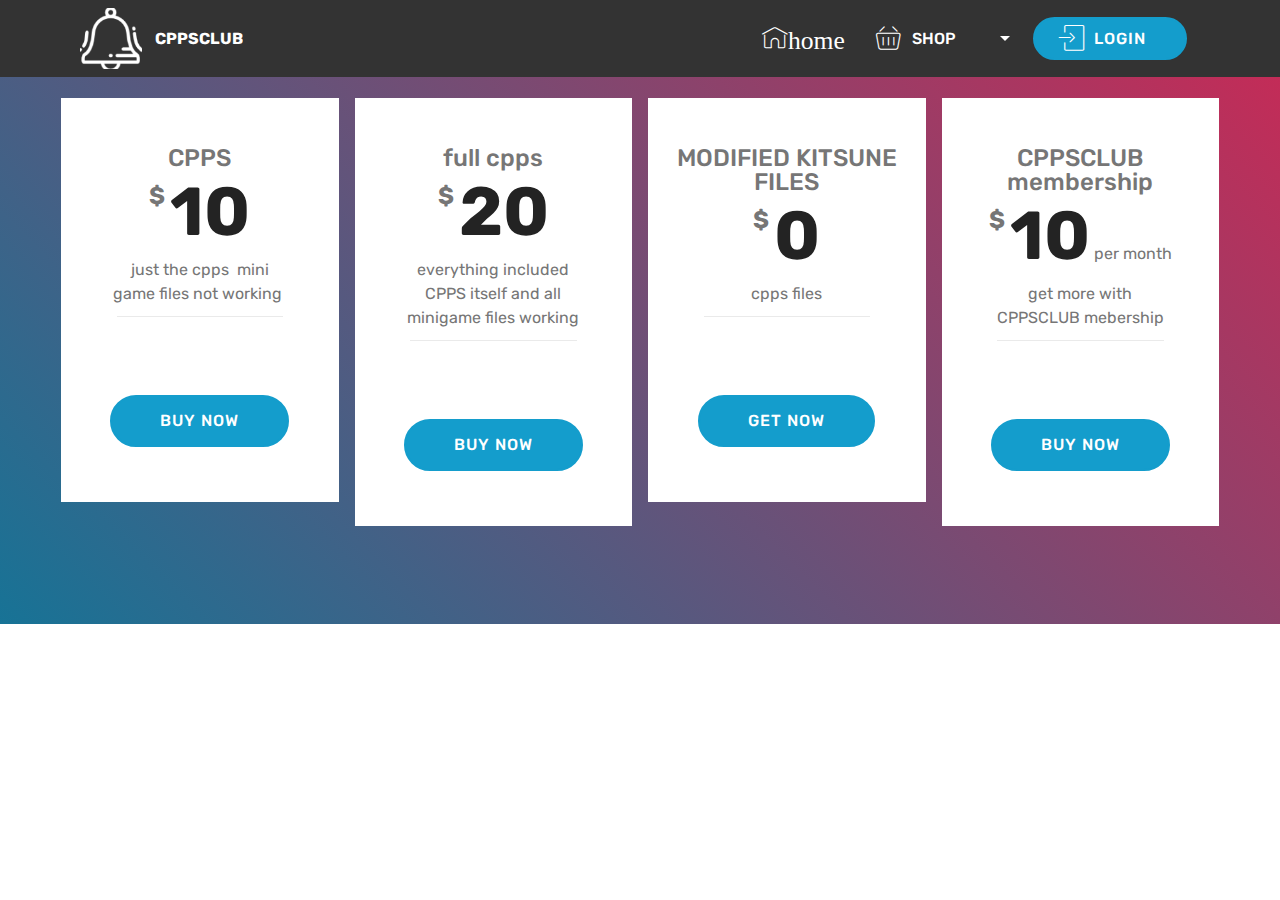
==== page1.html @ 9e6f96ff "create github pages" ====
<!DOCTYPE html>
<html >
<head>
  <!-- Site made with Mobirise Website Builder v4.6.6, https://mobirise.com -->
  <meta charset="UTF-8">
  <meta http-equiv="X-UA-Compatible" content="IE=edge">
  <meta name="generator" content="Mobirise v4.6.6, mobirise.com">
  <meta name="viewport" content="width=device-width, initial-scale=1, minimum-scale=1">
  <link rel="shortcut icon" href="assets/images/bell-icon-122x122.png" type="image/x-icon">
  <meta name="description" content="Web Site Maker Description">
  <title>SHOP</title>
  <link rel="stylesheet" href="assets/web/assets/mobirise-icons/mobirise-icons.css">
  <link rel="stylesheet" href="assets/tether/tether.min.css">
  <link rel="stylesheet" href="assets/bootstrap/css/bootstrap.min.css">
  <link rel="stylesheet" href="assets/bootstrap/css/bootstrap-grid.min.css">
  <link rel="stylesheet" href="assets/bootstrap/css/bootstrap-reboot.min.css">
  <link rel="stylesheet" href="assets/soundcloud-plugin/style.css">
  <link rel="stylesheet" href="assets/dropdown/css/style.css">
  <link rel="stylesheet" href="assets/animatecss/animate.min.css">
  <link rel="stylesheet" href="assets/theme/css/style.css">
  <link rel="stylesheet" href="assets/mobirise/css/mbr-additional.css" type="text/css">
  
  
  
</head>
<body>
  <section class="menu cid-qLX8C07Z7A" once="menu" id="menu1-h">

    

    <nav class="navbar navbar-expand beta-menu navbar-dropdown align-items-center navbar-fixed-top navbar-toggleable-sm">
        <button class="navbar-toggler navbar-toggler-right" type="button" data-toggle="collapse" data-target="#navbarSupportedContent" aria-controls="navbarSupportedContent" aria-expanded="false" aria-label="Toggle navigation">
            <div class="hamburger">
                <span></span>
                <span></span>
                <span></span>
                <span></span>
            </div>
        </button>
        <div class="menu-logo">
            <div class="navbar-brand">
                <span class="navbar-logo">
                    <a href="http://cpps.ml">
                         <img src="assets/images/bell-icon-122x122.png" alt="Mobirise" title="" style="height: 3.8rem;">
                    </a>
                </span>
                <span class="navbar-caption-wrap"><a class="navbar-caption text-white display-4" href="http://cppsclub.ml">CPPSCLUB</a></span>
            </div>
        </div>
        <div class="collapse navbar-collapse" id="navbarSupportedContent">
            <ul class="navbar-nav nav-dropdown" data-app-modern-menu="true"><li class="nav-item">
                    <a class="nav-link link text-white display-4" href="#top">
                        <span class="mbri-home mbr-iconfont mbr-iconfont-btn">home</span></a>
                </li>
                <li class="nav-item dropdown">
                    <a class="nav-link link text-white dropdown-toggle display-4" href="page1.html#pricing-tables1-i" data-toggle="dropdown-submenu" aria-expanded="true"><span class="mbri-shopping-basket mbr-iconfont mbr-iconfont-btn"></span>
                        SHOP &nbsp; &nbsp; &nbsp; &nbsp; &nbsp;</a><div class="dropdown-menu"><a class="text-white dropdown-item display-4" href="page4.html#countdown2-x">TRADING</a><a class="text-white dropdown-item display-4" href="page1.html#pricing-tables1-i">STORE</a></div>
                </li></ul>
            <div class="navbar-buttons mbr-section-btn"><a class="btn btn-sm btn-primary display-4" href="http://cppsclub.ml"><span class="mbri-login mbr-iconfont mbr-iconfont-btn"></span>
                    LOGIN &nbsp;&nbsp;</a></div>
        </div>
    </nav>
</section>

<section class="engine"><a href="https://mobirise.ws/h">make your own website</a></section><section class="cid-qLXfCWWFEa" id="pricing-tables1-i">

    

    
    <div class="container">
        <div class="media-container-row">

            <div class="plan col-12 mx-2 my-2 justify-content-center col-lg-3">
                <div class="plan-header text-center pt-5">
                    <h3 class="plan-title mbr-fonts-style display-5">CPPS</h3>
                    <div class="plan-price">
                        <span class="price-value mbr-fonts-style display-5">
                            $
                        </span>
                        <span class="price-figure mbr-fonts-style display-1">10</span>
                        <small class="price-term mbr-fonts-style display-7"></small>
                    </div>
                </div>
                <div class="plan-body pb-5">
                    <div class="plan-list align-center">
                        <ul class="list-group list-group-flush mbr-fonts-style display-7">
                            <li class="list-group-item">just the cpps &nbsp;mini game files not working&nbsp;</li>
                            <li class="list-group-item"><br></li>
                        </ul>
                    </div>
                    <div class="mbr-section-btn text-center pt-4">
                        <a href="https://mobirise.com" class="btn btn-primary display-4">BUY NOW</a>
                    </div>
                </div>
            </div>

            <div class="plan col-12 mx-2 my-2 justify-content-center col-lg-3">
                <div class="plan-header text-center pt-5">
                    <h3 class="plan-title mbr-fonts-style display-5">full cpps</h3>
                    <div class="plan-price">
                        <span class="price-value mbr-fonts-style display-5">
                            $
                        </span>
                        <span class="price-figure mbr-fonts-style display-1">20</span>
                        <small class="price-term mbr-fonts-style display-7"></small>
                    </div>
                </div>
                <div class="plan-body pb-5">
                    <div class="plan-list align-center">
                        <ul class="list-group list-group-flush mbr-fonts-style display-7">
                            <li class="list-group-item">everything included CPPS itself and all minigame files working</li>
                            <li class="list-group-item"><br></li>
                        </ul>
                    </div>
                    <div class="mbr-section-btn text-center pt-4">
                        <a href="https://mobirise.com" class="btn btn-primary display-4">BUY NOW</a>
                    </div>
                </div>
            </div>

            <div class="plan col-12 mx-2 my-2 justify-content-center col-lg-3">
                <div class="plan-header text-center pt-5">
                    <h3 class="plan-title mbr-fonts-style display-5">MODIFIED KITSUNE FILES</h3>
                    <div class="plan-price">
                        <span class="price-value mbr-fonts-style display-5">
                            $
                        </span>
                        <span class="price-figure mbr-fonts-style display-1">0</span>
                        <small class="price-term mbr-fonts-style display-7"></small>
                    </div>
                </div>
                <div class="plan-body pb-5">
                    <div class="plan-list align-center">
                        <ul class="list-group list-group-flush mbr-fonts-style display-7">
                            <li class="list-group-item">cpps files</li>
                            <li class="list-group-item"><br></li>
                        </ul>
                    </div>
                    <div class="mbr-section-btn text-center pt-4"><a href="https://mobirise.com" class="btn btn-primary display-4">GET NOW</a></div>
                </div>
            </div>

            <div class="plan col-12 mx-2 my-2 justify-content-center col-lg-3">
                <div class="plan-header text-center pt-5">
                    <h3 class="plan-title mbr-fonts-style display-5">CPPSCLUB membership</h3>
                    <div class="plan-price">
                        <span class="price-value mbr-fonts-style display-5">
                            $
                        </span>
                        <span class="price-figure mbr-fonts-style display-1">10</span>
                        <small class="price-term mbr-fonts-style display-7">per month</small>
                    </div>
                </div>
                <div class="plan-body pb-5">
                    <div class="plan-list align-center">
                        <ul class="list-group list-group-flush mbr-fonts-style display-7">
                            <li class="list-group-item">get more with CPPSCLUB mebership</li>
                            <li class="list-group-item"><br></li>
                        </ul>
                    </div>
                    <div class="mbr-section-btn text-center pt-4">
                        <a href="https://mobirise.com" class="btn btn-primary display-4">BUY NOW</a>
                    </div>
                </div>
            </div>
        </div>
    </div>
</section>


  <script src="assets/web/assets/jquery/jquery.min.js"></script>
  <script src="assets/popper/popper.min.js"></script>
  <script src="assets/tether/tether.min.js"></script>
  <script src="assets/bootstrap/js/bootstrap.min.js"></script>
  <script src="assets/smoothscroll/smooth-scroll.js"></script>
  <script src="assets/dropdown/js/script.min.js"></script>
  <script src="assets/touchswipe/jquery.touch-swipe.min.js"></script>
  <script src="assets/viewportchecker/jquery.viewportchecker.js"></script>
  <script src="assets/theme/js/script.js"></script>
  
  
  <input name="animation" type="hidden">
  </body>
</html>
---- assets/web/assets/mobirise-icons/mobirise-icons.css ----
@font-face {
  font-family: 'MobiriseIcons';
  src:  url('mobirise-icons.eot?spat4u');
  src:  url('mobirise-icons.eot?spat4u#iefix') format('embedded-opentype'),
    url('mobirise-icons.ttf?spat4u') format('truetype'),
    url('mobirise-icons.woff?spat4u') format('woff'),
    url('mobirise-icons.svg?spat4u#MobiriseIcons') format('svg');
  font-weight: normal;
  font-style: normal;
}

[class^="mbri-"], [class*=" mbri-"] {
  /* use !important to prevent issues with browser extensions that change fonts */
  font-family: MobiriseIcons !important;
  speak: none;
  font-style: normal;
  font-weight: normal;
  font-variant: normal;
  text-transform: none;
  line-height: 1;

  /* Better Font Rendering =========== */
  -webkit-font-smoothing: antialiased;
  -moz-osx-font-smoothing: grayscale;
}

.mbri-add-submenu:before {
  content: "\e900";
}
.mbri-alert:before {
  content: "\e901";
}
.mbri-align-center:before {
  content: "\e902";
}
.mbri-align-justify:before {
  content: "\e903";
}
.mbri-align-left:before {
  content: "\e904";
}
.mbri-align-right:before {
  content: "\e905";
}
.mbri-android:before {
  content: "\e906";
}
.mbri-apple:before {
  content: "\e907";
}
.mbri-arrow-down:before {
  content: "\e908";
}
.mbri-arrow-next:before {
  content: "\e909";
}
.mbri-arrow-prev:before {
  content: "\e90a";
}
.mbri-arrow-up:before {
  content: "\e90b";
}
.mbri-bold:before {
  content: "\e90c";
}
.mbri-bookmark:before {
  content: "\e90d";
}
.mbri-bootstrap:before {
  content: "\e90e";
}
.mbri-briefcase:before {
  content: "\e90f";
}
.mbri-browse:before {
  content: "\e910";
}
.mbri-bulleted-list:before {
  content: "\e911";
}
.mbri-calendar:before {
  content: "\e912";
}
.mbri-camera:before {
  content: "\e913";
}
.mbri-cart-add:before {
  content: "\e914";
}
.mbri-cart-full:before {
  content: "\e915";
}
.mbri-cash:before {
  content: "\e916";
}
.mbri-change-style:before {
  content: "\e917";
}
.mbri-chat:before {
  content: "\e918";
}
.mbri-clock:before {
  content: "\e919";
}
.mbri-close:before {
  content: "\e91a";
}
.mbri-cloud:before {
  content: "\e91b";
}
.mbri-code:before {
  content: "\e91c";
}
.mbri-contact-form:before {
  content: "\e91d";
}
.mbri-credit-card:before {
  content: "\e91e";
}
.mbri-cursor-click:before {
  content: "\e91f";
}
.mbri-cust-feedback:before {
  content: "\e920";
}
.mbri-database:before {
  content: "\e921";
}
.mbri-delivery:before {
  content: "\e922";
}
.mbri-desktop:before {
  content: "\e923";
}
.mbri-devices:before {
  content: "\e924";
}
.mbri-down:before {
  content: "\e925";
}
.mbri-download:before {
  content: "\e989";
}
.mbri-drag-n-drop:before {
  content: "\e927";
}
.mbri-drag-n-drop2:before {
  content: "\e928";
}
.mbri-edit:before {
  content: "\e929";
}
.mbri-edit2:before {
  content: "\e92a";
}
.mbri-error:before {
  content: "\e92b";
}
.mbri-extension:before {
  content: "\e92c";
}
.mbri-features:before {
  content: "\e92d";
}
.mbri-file:before {
  content: "\e92e";
}
.mbri-flag:before {
  content: "\e92f";
}
.mbri-folder:before {
  content: "\e930";
}
.mbri-gift:before {
  content: "\e931";
}
.mbri-github:before {
  content: "\e932";
}
.mbri-globe:before {
  content: "\e933";
}
.mbri-globe-2:before {
  content: "\e934";
}
.mbri-growing-chart:before {
  content: "\e935";
}
.mbri-hearth:before {
  content: "\e936";
}
.mbri-help:before {
  content: "\e937";
}
.mbri-home:before {
  content: "\e938";
}
.mbri-hot-cup:before {
  content: "\e939";
}
.mbri-idea:before {
  content: "\e93a";
}
.mbri-image-gallery:before {
  content: "\e93b";
}
.mbri-image-slider:before {
  content: "\e93c";
}
.mbri-info:before {
  content: "\e93d";
}
.mbri-italic:before {
  content: "\e93e";
}
.mbri-key:before {
  content: "\e93f";
}
.mbri-laptop:before {
  content: "\e940";
}
.mbri-layers:before {
  content: "\e941";
}
.mbri-left-right:before {
  content: "\e942";
}
.mbri-left:before {
  content: "\e943";
}
.mbri-letter:before {
  content: "\e944";
}
.mbri-like:before {
  content: "\e945";
}
.mbri-link:before {
  content: "\e946";
}
.mbri-lock:before {
  content: "\e947";
}
.mbri-login:before {
  content: "\e948";
}
.mbri-logout:before {
  content: "\e949";
}
.mbri-magic-stick:before {
  content: "\e94a";
}
.mbri-map-pin:before {
  content: "\e94b";
}
.mbri-menu:before {
  content: "\e94c";
}
.mbri-mobile:before {
  content: "\e94d";
}
.mbri-mobile2:before {
  content: "\e94e";
}
.mbri-mobirise:before {
  content: "\e94f";
}
.mbri-more-horizontal:before {
  content: "\e950";
}
.mbri-more-vertical:before {
  content: "\e951";
}
.mbri-music:before {
  content: "\e952";
}
.mbri-new-file:before {
  content: "\e953";
}
.mbri-numbered-list:before {
  content: "\e954";
}
.mbri-opened-folder:before {
  content: "\e955";
}
.mbri-pages:before {
  content: "\e956";
}
.mbri-paper-plane:before {
  content: "\e957";
}
.mbri-paperclip:before {
  content: "\e958";
}
.mbri-photo:before {
  content: "\e959";
}
.mbri-photos:before {
  content: "\e95a";
}
.mbri-pin:before {
  content: "\e95b";
}
.mbri-play:before {
  content: "\e95c";
}
.mbri-plus:before {
  content: "\e95d";
}
.mbri-preview:before {
  content: "\e95e";
}
.mbri-print:before {
  content: "\e95f";
}
.mbri-protect:before {
  content: "\e960";
}
.mbri-question:before {
  content: "\e961";
}
.mbri-quote-left:before {
  content: "\e962";
}
.mbri-quote-right:before {
  content: "\e963";
}
.mbri-refresh:before {
  content: "\e964";
}
.mbri-responsive:before {
  content: "\e965";
}
.mbri-right:before {
  content: "\e966";
}
.mbri-rocket:before {
  content: "\e967";
}
.mbri-sad-face:before {
  content: "\e968";
}
.mbri-sale:before {
  content: "\e969";
}
.mbri-save:before {
  content: "\e96a";
}
.mbri-search:before {
  content: "\e96b";
}
.mbri-setting:before {
  content: "\e96c";
}
.mbri-setting2:before {
  content: "\e96d";
}
.mbri-setting3:before {
  content: "\e96e";
}
.mbri-share:before {
  content: "\e96f";
}
.mbri-shopping-bag:before {
  content: "\e970";
}
.mbri-shopping-basket:before {
  content: "\e971";
}
.mbri-shopping-cart:before {
  content: "\e972";
}
.mbri-sites:before {
  content: "\e973";
}
.mbri-smile-face:before {
  content: "\e974";
}
.mbri-speed:before {
  content: "\e975";
}
.mbri-star:before {
  content: "\e976";
}
.mbri-success:before {
  content: "\e977";
}
.mbri-sun:before {
  content: "\e978";
}
.mbri-sun2:before {
  content: "\e979";
}
.mbri-tablet:before {
  content: "\e97a";
}
.mbri-tablet-vertical:before {
  content: "\e97b";
}
.mbri-target:before {
  content: "\e97c";
}
.mbri-timer:before {
  content: "\e97d";
}
.mbri-to-ftp:before {
  content: "\e97e";
}
.mbri-to-local-drive:before {
  content: "\e97f";
}
.mbri-touch-swipe:before {
  content: "\e980";
}
.mbri-touch:before {
  content: "\e981";
}
.mbri-trash:before {
  content: "\e982";
}
.mbri-underline:before {
  content: "\e983";
}
.mbri-unlink:before {
  content: "\e984";
}
.mbri-unlock:before {
  content: "\e985";
}
.mbri-up-down:before {
  content: "\e986";
}
.mbri-up:before {
  content: "\e987";
}
.mbri-update:before {
  content: "\e988";
}
.mbri-upload:before {
 content: "\e926"; 
}
.mbri-user:before {
  content: "\e98a";
}
.mbri-user2:before {
  content: "\e98b";
}
.mbri-users:before {
  content: "\e98c";
}
.mbri-video:before {
  content: "\e98d";
}
.mbri-video-play:before {
  content: "\e98e";
}
.mbri-watch:before {
  content: "\e98f";
}
.mbri-website-theme:before {
  content: "\e990";
}
.mbri-wifi:before {
  content: "\e991";
}
.mbri-windows:before {
  content: "\e992";
}
.mbri-zoom-out:before {
  content: "\e993";
}
.mbri-redo:before {
  content: "\e994";
}
.mbri-undo:before {
  content: "\e995";
}
---- assets/soundcloud-plugin/style.css ----
.addons-container {
  position: relative;
  margin-left: auto;
  margin-right: auto;
  padding-right: 15px;
  padding-left: 15px; }
  @media (min-width: 576px) {
    .addons-container {
      padding-right: 15px;
      padding-left: 15px; } }
  @media (min-width: 768px) {
    .addons-container {
      padding-right: 15px;
      padding-left: 15px; } }
  @media (min-width: 992px) {
    .addons-container {
      padding-right: 15px;
      padding-left: 15px; } }
  @media (min-width: 1200px) {
    .addons-container {
      padding-right: 15px;
      padding-left: 15px; } }
  @media (min-width: 576px) {
    .addons-container {
      width: 540px;
      max-width: 100%; } }
  @media (min-width: 768px) {
    .addons-container {
      width: 720px;
      max-width: 100%; } }
  @media (min-width: 992px) {
    .addons-container {
      width: 960px;
      max-width: 100%; } }
  @media (min-width: 1200px) {
    .addons-container {
      width: 1140px;
      max-width: 100%; } }

.addons-container-inner{
    position: relative;
    width: 100%;
    min-height: 1px;
    padding-right: 15px;
    padding-left: 15px;
}
@media (min-width: 567px) {
    .addons-container-inner{
        -ms-flex: 0 0 66.666667%;
        flex: 0 0 66.666667%;
        max-width: 66.666667%;
    }
}
.addons-row{
    display: flex;
    justify-content:center;
}
---- assets/dropdown/css/style.css ----
.navbar-dropdown {
  left: 0;
  padding: 0;
  position: absolute;
  right: 0;
  top: 0;
  transition: all 0.45s ease;
  z-index: 1030;
  background: #282828; }
  .navbar-dropdown .navbar-logo {
    margin-right: 0.8rem;
    transition: margin 0.3s ease-in-out;
    vertical-align: middle; }
    .navbar-dropdown .navbar-logo img {
      height: 3.125rem;
      transition: all 0.3s ease-in-out; }
    .navbar-dropdown .navbar-logo.mbr-iconfont {
      font-size: 3.125rem;
      line-height: 3.125rem; }
  .navbar-dropdown .navbar-caption {
    font-weight: 700;
    white-space: normal;
    vertical-align: -4px;
    line-height: 3.125rem !important; }
    .navbar-dropdown .navbar-caption, .navbar-dropdown .navbar-caption:hover {
      color: inherit;
      text-decoration: none; }
  .navbar-dropdown .mbr-iconfont + .navbar-caption {
    vertical-align: -1px; }
  .navbar-dropdown.navbar-fixed-top {
    position: fixed; }
  .navbar-dropdown .navbar-brand span {
    vertical-align: -4px; }
  .navbar-dropdown.bg-color.transparent {
    background: none; }
  .navbar-dropdown.navbar-short .navbar-brand {
    padding: 0.625rem 0; }
    .navbar-dropdown.navbar-short .navbar-brand span {
      vertical-align: -1px; }
  .navbar-dropdown.navbar-short .navbar-caption {
    line-height: 2.375rem !important;
    vertical-align: -2px; }
  .navbar-dropdown.navbar-short .navbar-logo {
    margin-right: 0.5rem; }
    .navbar-dropdown.navbar-short .navbar-logo img {
      height: 2.375rem; }
    .navbar-dropdown.navbar-short .navbar-logo.mbr-iconfont {
      font-size: 2.375rem;
      line-height: 2.375rem; }
  .navbar-dropdown.navbar-short .mbr-table-cell {
    height: 3.625rem; }
  .navbar-dropdown .navbar-close {
    left: 0.6875rem;
    position: fixed;
    top: 0.75rem;
    z-index: 1000; }
  .navbar-dropdown .hamburger-icon {
    content: "";
    display: inline-block;
    vertical-align: middle;
    width: 16px;
    -webkit-box-shadow: 0 -6px 0 1px #282828,0 0 0 1px #282828,0 6px 0 1px #282828;
    -moz-box-shadow: 0 -6px 0 1px #282828,0 0 0 1px #282828,0 6px 0 1px #282828;
    box-shadow: 0 -6px 0 1px #282828,0 0 0 1px #282828,0 6px 0 1px #282828; }

.dropdown-menu .dropdown-toggle[data-toggle="dropdown-submenu"]::after {
  border-bottom: 0.35em solid transparent;
  border-left: 0.35em solid;
  border-right: 0;
  border-top: 0.35em solid transparent;
  margin-left: 0.3rem; }

.dropdown-menu .dropdown-item:focus {
  outline: 0; }

.nav-dropdown {
  font-size: 0.75rem;
  font-weight: 500;
  height: auto !important; }
  .nav-dropdown .nav-btn {
    padding-left: 1rem; }
  .nav-dropdown .link {
    margin: .667em 1.667em;
    font-weight: 500;
    padding: 0;
    transition: color .2s ease-in-out; }
    .nav-dropdown .link.dropdown-toggle {
      margin-right: 2.583em; }
      .nav-dropdown .link.dropdown-toggle::after {
        margin-left: .25rem;
        border-top: 0.35em solid;
        border-right: 0.35em solid transparent;
        border-left: 0.35em solid transparent;
        border-bottom: 0; }
      .nav-dropdown .link.dropdown-toggle[aria-expanded="true"] {
        margin: 0;
        padding: 0.667em 3.263em  0.667em 1.667em; }
  .nav-dropdown .link::after,
  .nav-dropdown .dropdown-item::after {
    color: inherit; }
  .nav-dropdown .btn {
    font-size: 0.75rem;
    font-weight: 700;
    letter-spacing: 0;
    margin-bottom: 0;
    padding-left: 1.25rem;
    padding-right: 1.25rem; }
  .nav-dropdown .dropdown-menu {
    border-radius: 0;
    border: 0;
    left: 0;
    margin: 0;
    padding-bottom: 1.25rem;
    padding-top: 1.25rem;
    position: relative; }
  .nav-dropdown .dropdown-submenu {
    margin-left: 0.125rem;
    top: 0; }
  .nav-dropdown .dropdown-item {
    font-weight: 500;
    line-height: 2;
    padding: 0.3846em 4.615em 0.3846em 1.5385em;
    position: relative;
    transition: color .2s ease-in-out, background-color .2s ease-in-out; }
    .nav-dropdown .dropdown-item::after {
      margin-top: -0.3077em;
      position: absolute;
      right: 1.1538em;
      top: 50%; }
    .nav-dropdown .dropdown-item:focus, .nav-dropdown .dropdown-item:hover {
      background: none; }

@media (max-width: 767px) {
  .nav-dropdown.navbar-toggleable-sm {
    bottom: 0;
    display: none;
    left: 0;
    overflow-x: hidden;
    position: fixed;
    top: 0;
    transform: translateX(-100%);
    -ms-transform: translateX(-100%);
    -webkit-transform: translateX(-100%);
    width: 18.75rem;
    z-index: 999; } }
.nav-dropdown.navbar-toggleable-xl {
  bottom: 0;
  display: none;
  left: 0;
  overflow-x: hidden;
  position: fixed;
  top: 0;
  transform: translateX(-100%);
  -ms-transform: translateX(-100%);
  -webkit-transform: translateX(-100%);
  width: 18.75rem;
  z-index: 999; }

.nav-dropdown-sm {
  display: block !important;
  overflow-x: hidden;
  overflow: auto;
  padding-top: 3.875rem; }
  .nav-dropdown-sm::after {
    content: "";
    display: block;
    height: 3rem;
    width: 100%; }
  .nav-dropdown-sm.collapse.in ~ .navbar-close {
    display: block !important; }
  .nav-dropdown-sm.collapsing, .nav-dropdown-sm.collapse.in {
    transform: translateX(0);
    -ms-transform: translateX(0);
    -webkit-transform: translateX(0);
    transition: all 0.25s ease-out;
    -webkit-transition: all 0.25s ease-out;
    background: #282828; }
  .nav-dropdown-sm.collapsing[aria-expanded="false"] {
    transform: translateX(-100%);
    -ms-transform: translateX(-100%);
    -webkit-transform: translateX(-100%); }
  .nav-dropdown-sm .nav-item {
    display: block;
    margin-left: 0 !important;
    padding-left: 0; }
  .nav-dropdown-sm .link,
  .nav-dropdown-sm .dropdown-item {
    border-top: 1px dotted rgba(255, 255, 255, 0.1);
    font-size: 0.8125rem;
    line-height: 1.6;
    margin: 0 !important;
    padding: 0.875rem 2.4rem 0.875rem 1.5625rem !important;
    position: relative;
    white-space: normal; }
    .nav-dropdown-sm .link:focus, .nav-dropdown-sm .link:hover,
    .nav-dropdown-sm .dropdown-item:focus,
    .nav-dropdown-sm .dropdown-item:hover {
      background: rgba(0, 0, 0, 0.2) !important;
      color: #c0a375; }
  .nav-dropdown-sm .nav-btn {
    position: relative;
    padding: 1.5625rem 1.5625rem 0 1.5625rem; }
    .nav-dropdown-sm .nav-btn::before {
      border-top: 1px dotted rgba(255, 255, 255, 0.1);
      content: "";
      left: 0;
      position: absolute;
      top: 0;
      width: 100%; }
    .nav-dropdown-sm .nav-btn + .nav-btn {
      padding-top: 0.625rem; }
      .nav-dropdown-sm .nav-btn + .nav-btn::before {
        display: none; }
  .nav-dropdown-sm .btn {
    padding: 0.625rem 0; }
  .nav-dropdown-sm .dropdown-toggle[data-toggle="dropdown-submenu"]::after {
    margin-left: .25rem;
    border-top: 0.35em solid;
    border-right: 0.35em solid transparent;
    border-left: 0.35em solid transparent;
    border-bottom: 0; }
  .nav-dropdown-sm .dropdown-toggle[data-toggle="dropdown-submenu"][aria-expanded="true"]::after {
    border-top: 0;
    border-right: 0.35em solid transparent;
    border-left: 0.35em solid transparent;
    border-bottom: 0.35em solid; }
  .nav-dropdown-sm .dropdown-menu {
    margin: 0;
    padding: 0;
    position: relative;
    top: 0;
    left: 0;
    width: 100%;
    border: 0;
    float: none;
    border-radius: 0;
    background: none; }
  .nav-dropdown-sm .dropdown-submenu {
    left: 100%;
    margin-left: 0.125rem;
    margin-top: -1.25rem;
    top: 0; }

.navbar-toggleable-sm .nav-dropdown .dropdown-menu {
  position: absolute; }

.navbar-toggleable-sm .nav-dropdown .dropdown-submenu {
  left: 100%;
  margin-left: 0.125rem;
  margin-top: -1.25rem;
  top: 0; }

.navbar-toggleable-sm.opened .nav-dropdown .dropdown-menu {
  position: relative; }

.navbar-toggleable-sm.opened .nav-dropdown .dropdown-submenu {
  left: 0;
  margin-left: 00rem;
  margin-top: 0rem;
  top: 0; }

.is-builder .nav-dropdown.collapsing {
  transition: none !important; }

/*# sourceMappingURL=style.css.map */
---- assets/theme/css/style.css ----
/*!
 * Mobirise v4 theme (https://mobirise.com/)
 * Copyright 2017 Mobirise
 */
section {
  background-color: #eeeeee; }

section,
.container,
.container-fluid {
  position: relative;
  word-wrap: break-word; }

a.mbr-iconfont:hover {
  text-decoration: none; }

.article .lead p, .article .lead ul, .article .lead ol, .article .lead pre, .article .lead blockquote {
  margin-bottom: 0; }

a {
  font-style: normal;
  font-weight: 400;
  cursor: pointer; }
  a, a:hover {
    text-decoration: none; }

figure {
  margin-bottom: 0; }

body {
  color: #232323; }

h1, h2, h3, h4, h5, h6,
.h1, .h2, .h3, .h4, .h5, .h6,
.display-1, .display-2, .display-3, .display-4 {
  line-height: 1;
  word-break: break-word;
  word-wrap: break-word; }

b, strong {
  font-weight: bold; }

blockquote {
  padding: 10px 0 10px 20px;
  position: relative;
  border-left: 2px solid;
  border-color: #ff3366; }

input:-webkit-autofill, input:-webkit-autofill:hover, input:-webkit-autofill:focus, input:-webkit-autofill:active {
  transition-delay: 9999s;
  transition-property: background-color, color; }

textarea[type="hidden"] {
  display: none; }

body {
  position: relative; }

section {
  background-position: 50% 50%;
  background-repeat: no-repeat;
  background-size: cover; }
  section .mbr-background-video,
  section .mbr-background-video-preview {
    position: absolute;
    bottom: 0;
    left: 0;
    right: 0;
    top: 0; }

.hidden {
  visibility: hidden; }

.mbr-z-index20 {
  z-index: 20; }

/*! Base colors */
.mbr-white {
  color: #ffffff; }

.mbr-black {
  color: #000000; }

.mbr-bg-white {
  background-color: #ffffff; }

.mbr-bg-black {
  background-color: #000000; }

/*! Text-aligns */
.align-left {
  text-align: left; }

.align-center {
  text-align: center; }

.align-right {
  text-align: right; }

@media (max-width: 767px) {
  .align-left, .align-center, .align-right, .mbr-section-btn, .mbr-section-title {
    text-align: center; } }
/*! Font-weight  */
.mbr-light {
  font-weight: 300; }

.mbr-regular {
  font-weight: 400; }

.mbr-semibold {
  font-weight: 500; }

.mbr-bold {
  font-weight: 700; }

/*! Media  */
.media-size-item {
  -webkit-flex: 1 1 auto;
  -moz-flex: 1 1 auto;
  -ms-flex: 1 1 auto;
  -o-flex: 1 1 auto;
  flex: 1 1 auto; }

.media-content {
  -webkit-flex-basis: 100%;
  flex-basis: 100%; }

.media-container-row {
  display: -ms-flexbox;
  display: -webkit-flex;
  display: flex;
  -webkit-flex-direction: row;
  -ms-flex-direction: row;
  flex-direction: row;
  -webkit-flex-wrap: wrap;
  -ms-flex-wrap: wrap;
  flex-wrap: wrap;
  -webkit-justify-content: center;
  -ms-flex-pack: center;
  justify-content: center;
  -webkit-align-content: center;
  -ms-flex-line-pack: center;
  align-content: center;
  -webkit-align-items: start;
  -ms-flex-align: start;
  align-items: start; }
  .media-container-row .media-size-item {
    width: 400px; }

.media-container-column {
  display: -ms-flexbox;
  display: -webkit-flex;
  display: flex;
  -webkit-flex-direction: column;
  -ms-flex-direction: column;
  flex-direction: column;
  -webkit-flex-wrap: wrap;
  -ms-flex-wrap: wrap;
  flex-wrap: wrap;
  -webkit-justify-content: center;
  -ms-flex-pack: center;
  justify-content: center;
  -webkit-align-content: center;
  -ms-flex-line-pack: center;
  align-content: center;
  -webkit-align-items: stretch;
  -ms-flex-align: stretch;
  align-items: stretch; }
  .media-container-column > * {
    width: 100%; }

@media (min-width: 992px) {
  .media-container-row {
    -webkit-flex-wrap: nowrap;
    -ms-flex-wrap: nowrap;
    flex-wrap: nowrap; } }
figure {
  overflow: hidden; }

figure[mbr-media-size] {
  transition: width 0.1s; }

.mbr-figure img, .mbr-figure iframe {
  display: block;
  width: 100%; }

.card {
  background-color: transparent;
  border: none; }

.card-img {
  text-align: center;
  flex-shrink: 0; }

.media {
  max-width: 100%;
  margin: 0 auto; }

.mbr-figure {
  -ms-flex-item-align: center;
  -ms-grid-row-align: center;
  -webkit-align-self: center;
  align-self: center; }

.media-container > div {
  max-width: 100%; }

.mbr-figure img, .card-img img {
  width: 100%; }

@media (max-width: 991px) {
  .media-size-item {
    width: auto !important; }

  .media {
    width: auto; }

  .mbr-figure {
    width: 100% !important; } }
/*! Buttons */
.mbr-section-btn {
  margin-left: -.25rem;
  margin-right: -.25rem;
  font-size: 0; }

nav .mbr-section-btn {
  margin-left: 0rem;
  margin-right: 0rem; }

/*! Btn icon margin */
.btn .mbr-iconfont, .btn.btn-sm .mbr-iconfont {
  cursor: pointer;
  margin-right: 0.5rem; }

.btn.btn-md .mbr-iconfont, .btn.btn-md .mbr-iconfont {
  margin-right: 0.8rem; }

.mbr-regular {
  font-weight: 400; }

.mbr-semibold {
  font-weight: 500; }

.mbr-bold {
  font-weight: 700; }

[type="submit"] {
  -webkit-appearance: none; }

/*! Full-screen */
.mbr-fullscreen .mbr-overlay {
  min-height: 100vh; }

.mbr-fullscreen {
  display: flex;
  display: -webkit-flex;
  display: -moz-flex;
  display: -ms-flex;
  display: -o-flex;
  align-items: center;
  -webkit-align-items: center;
  min-height: 100vh;
  padding-top: 3rem;
  padding-bottom: 3rem; }

/*! Map */
.map {
  height: 25rem;
  position: relative; }
  .map iframe {
    width: 100%;
    height: 100%; }

/* Form */
.form-asterisk {
  font-family: initial;
  position: absolute;
  top: -2px;
  font-weight: normal; }

/*! Scroll to top arrow */
.mbr-arrow-up {
  bottom: 25px;
  right: 90px;
  position: fixed;
  text-align: right;
  z-index: 5000;
  color: #ffffff;
  font-size: 32px;
  transform: rotate(180deg);
  -webkit-transform: rotate(180deg); }

.mbr-arrow-up a {
  background: rgba(0, 0, 0, 0.2);
  border-radius: 3px;
  color: #fff;
  display: inline-block;
  height: 60px;
  width: 60px;
  outline-style: none !important;
  position: relative;
  text-decoration: none;
  transition: all .3s ease-in-out;
  cursor: pointer;
  text-align: center; }
  .mbr-arrow-up a:hover {
    background-color: rgba(0, 0, 0, 0.4); }
  .mbr-arrow-up a i {
    line-height: 60px; }

.mbr-arrow-up-icon {
  display: block;
  color: #fff; }

.mbr-arrow-up-icon::before {
  content: "\203a";
  display: inline-block;
  font-family: serif;
  font-size: 32px;
  line-height: 1;
  font-style: normal;
  position: relative;
  top: 6px;
  left: -4px;
  -webkit-transform: rotate(-90deg);
  transform: rotate(-90deg); }

/*! Arrow Down */
.mbr-arrow {
  position: absolute;
  bottom: 45px;
  left: 50%;
  width: 60px;
  height: 60px;
  cursor: pointer;
  background-color: rgba(80, 80, 80, 0.5);
  border-radius: 50%;
  -webkit-transform: translateX(-50%);
  transform: translateX(-50%); }
  .mbr-arrow > a {
    display: inline-block;
    text-decoration: none;
    outline-style: none;
    -webkit-animation: arrowdown 1.7s ease-in-out infinite;
    animation: arrowdown 1.7s ease-in-out infinite; }
    .mbr-arrow > a > i {
      position: absolute;
      top: -2px;
      left: 15px;
      font-size: 2rem; }

@keyframes arrowdown {
  0% {
    transform: translateY(0px);
    -webkit-transform: translateY(0px); }
  50% {
    transform: translateY(-5px);
    -webkit-transform: translateY(-5px); }
  100% {
    transform: translateY(0px);
    -webkit-transform: translateY(0px); } }
@-webkit-keyframes arrowdown {
  0% {
    transform: translateY(0px);
    -webkit-transform: translateY(0px); }
  50% {
    transform: translateY(-5px);
    -webkit-transform: translateY(-5px); }
  100% {
    transform: translateY(0px);
    -webkit-transform: translateY(0px); } }
@media (max-width: 500px) {
  .mbr-arrow-up {
    left: 50%;
    right: auto;
    transform: translateX(-50%) rotate(180deg);
    -webkit-transform: translateX(-50%) rotate(180deg); } }
/*Gradients animation*/
@keyframes gradient-animation {
  from {
    background-position: 0% 100%;
    animation-timing-function: ease-in-out; }
  to {
    background-position: 100% 0%;
    animation-timing-function: ease-in-out; } }
@-webkit-keyframes gradient-animation {
  from {
    background-position: 0% 100%;
    animation-timing-function: ease-in-out; }
  to {
    background-position: 100% 0%;
    animation-timing-function: ease-in-out; } }
.bg-gradient {
  background-size: 200% 200%;
  animation: gradient-animation 5s infinite alternate;
  -webkit-animation: gradient-animation 5s infinite alternate; }

.menu .navbar-brand {
  display: -webkit-flex; }
  .menu .navbar-brand span {
    display: flex;
    display: -webkit-flex; }
  .menu .navbar-brand .navbar-caption-wrap {
    display: -webkit-flex; }
  .menu .navbar-brand .navbar-logo img {
    display: -webkit-flex; }
@media (min-width: 768px) and (max-width: 991px) {
  .menu .navbar-toggleable-sm .navbar-nav {
    display: -webkit-box;
    display: -webkit-flex;
    display: -ms-flexbox; } }
@media (min-width: 992px) {
  .menu .navbar-nav.nav-dropdown {
    display: -webkit-flex; }
  .menu .navbar-toggleable-sm .navbar-collapse {
    display: -webkit-flex !important; } }

/*# sourceMappingURL=style.css.map */
.engine {
	position: absolute;
	text-indent: -2400px;
	text-align: center;
	padding: 0;
	top: 0;
	left: -2400px;
}
---- assets/mobirise/css/mbr-additional.css ----
@import url(https://fonts.googleapis.com/css?family=Rubik:300,300i,400,400i,500,500i,700,700i,900,900i);





body {
  font-style: normal;
  line-height: 1.5;
}
.mbr-section-title {
  font-style: normal;
  line-height: 1.2;
}
.mbr-section-subtitle {
  line-height: 1.3;
}
.mbr-text {
  font-style: normal;
  line-height: 1.6;
}
.display-1 {
  font-family: 'Rubik', sans-serif;
  font-size: 4.25rem;
}
.display-1 > .mbr-iconfont {
  font-size: 6.8rem;
}
.display-2 {
  font-family: 'Rubik', sans-serif;
  font-size: 3rem;
}
.display-2 > .mbr-iconfont {
  font-size: 4.8rem;
}
.display-4 {
  font-family: 'Rubik', sans-serif;
  font-size: 1rem;
}
.display-4 > .mbr-iconfont {
  font-size: 1.6rem;
}
.display-5 {
  font-family: 'Rubik', sans-serif;
  font-size: 1.5rem;
}
.display-5 > .mbr-iconfont {
  font-size: 2.4rem;
}
.display-7 {
  font-family: 'Rubik', sans-serif;
  font-size: 1rem;
}
.display-7 > .mbr-iconfont {
  font-size: 1.6rem;
}
/* ---- Fluid typography for mobile devices ---- */
/* 1.4 - font scale ratio ( bootstrap == 1.42857 ) */
/* 100vw - current viewport width */
/* (48 - 20)  48 == 48rem == 768px, 20 == 20rem == 320px(minimal supported viewport) */
/* 0.65 - min scale variable, may vary */
@media (max-width: 768px) {
  .display-1 {
    font-size: 3.4rem;
    font-size: calc( 2.1374999999999997rem + (4.25 - 2.1374999999999997) * ((100vw - 20rem) / (48 - 20)));
    line-height: calc( 1.4 * (2.1374999999999997rem + (4.25 - 2.1374999999999997) * ((100vw - 20rem) / (48 - 20))));
  }
  .display-2 {
    font-size: 2.4rem;
    font-size: calc( 1.7rem + (3 - 1.7) * ((100vw - 20rem) / (48 - 20)));
    line-height: calc( 1.4 * (1.7rem + (3 - 1.7) * ((100vw - 20rem) / (48 - 20))));
  }
  .display-4 {
    font-size: 0.8rem;
    font-size: calc( 1rem + (1 - 1) * ((100vw - 20rem) / (48 - 20)));
    line-height: calc( 1.4 * (1rem + (1 - 1) * ((100vw - 20rem) / (48 - 20))));
  }
  .display-5 {
    font-size: 1.2rem;
    font-size: calc( 1.175rem + (1.5 - 1.175) * ((100vw - 20rem) / (48 - 20)));
    line-height: calc( 1.4 * (1.175rem + (1.5 - 1.175) * ((100vw - 20rem) / (48 - 20))));
  }
}
/* Buttons */
.btn {
  font-weight: 500;
  border-width: 2px;
  font-style: normal;
  letter-spacing: 1px;
  margin: .4rem .8rem;
  white-space: normal;
  -webkit-transition: all 0.3s ease-in-out;
  -moz-transition: all 0.3s ease-in-out;
  transition: all 0.3s ease-in-out;
  padding: 1rem 3rem;
  border-radius: 3px;
  display: inline-flex;
  align-items: center;
  justify-content: center;
  word-break: break-word;
}
.btn-sm {
  font-weight: 500;
  letter-spacing: 1px;
  -webkit-transition: all 0.3s ease-in-out;
  -moz-transition: all 0.3s ease-in-out;
  transition: all 0.3s ease-in-out;
  padding: 0.6rem 1.5rem;
  border-radius: 3px;
}
.btn-md {
  font-weight: 500;
  letter-spacing: 1px;
  margin: .4rem .8rem !important;
  -webkit-transition: all 0.3s ease-in-out;
  -moz-transition: all 0.3s ease-in-out;
  transition: all 0.3s ease-in-out;
  padding: 1rem 3rem;
  border-radius: 3px;
}
.btn-lg {
  font-weight: 500;
  letter-spacing: 1px;
  margin: .4rem .8rem !important;
  -webkit-transition: all 0.3s ease-in-out;
  -moz-transition: all 0.3s ease-in-out;
  transition: all 0.3s ease-in-out;
  padding: 1.2rem 3.2rem;
  border-radius: 3px;
}
.bg-primary {
  background-color: #149dcc !important;
}
.bg-success {
  background-color: #f7ed4a !important;
}
.bg-info {
  background-color: #82786e !important;
}
.bg-warning {
  background-color: #879a9f !important;
}
.bg-danger {
  background-color: #b1a374 !important;
}
.btn-primary,
.btn-primary:active {
  background-color: #149dcc !important;
  border-color: #149dcc !important;
  color: #ffffff !important;
}
.btn-primary:hover,
.btn-primary:focus,
.btn-primary.focus,
.btn-primary.active {
  color: #ffffff !important;
  background-color: #0d6786 !important;
  border-color: #0d6786 !important;
}
.btn-primary.disabled,
.btn-primary:disabled {
  color: #ffffff !important;
  background-color: #0d6786 !important;
  border-color: #0d6786 !important;
}
.btn-secondary,
.btn-secondary:active {
  background-color: #ff3366 !important;
  border-color: #ff3366 !important;
  color: #ffffff !important;
}
.btn-secondary:hover,
.btn-secondary:focus,
.btn-secondary.focus,
.btn-secondary.active {
  color: #ffffff !important;
  background-color: #e50039 !important;
  border-color: #e50039 !important;
}
.btn-secondary.disabled,
.btn-secondary:disabled {
  color: #ffffff !important;
  background-color: #e50039 !important;
  border-color: #e50039 !important;
}
.btn-info,
.btn-info:active {
  background-color: #82786e !important;
  border-color: #82786e !important;
  color: #ffffff !important;
}
.btn-info:hover,
.btn-info:focus,
.btn-info.focus,
.btn-info.active {
  color: #ffffff !important;
  background-color: #59524b !important;
  border-color: #59524b !important;
}
.btn-info.disabled,
.btn-info:disabled {
  color: #ffffff !important;
  background-color: #59524b !important;
  border-color: #59524b !important;
}
.btn-success,
.btn-success:active {
  background-color: #f7ed4a !important;
  border-color: #f7ed4a !important;
  color: #3f3c03 !important;
}
.btn-success:hover,
.btn-success:focus,
.btn-success.focus,
.btn-success.active {
  color: #3f3c03 !important;
  background-color: #eadd0a !important;
  border-color: #eadd0a !important;
}
.btn-success.disabled,
.btn-success:disabled {
  color: #3f3c03 !important;
  background-color: #eadd0a !important;
  border-color: #eadd0a !important;
}
.btn-warning,
.btn-warning:active {
  background-color: #879a9f !important;
  border-color: #879a9f !important;
  color: #ffffff !important;
}
.btn-warning:hover,
.btn-warning:focus,
.btn-warning.focus,
.btn-warning.active {
  color: #ffffff !important;
  background-color: #617479 !important;
  border-color: #617479 !important;
}
.btn-warning.disabled,
.btn-warning:disabled {
  color: #ffffff !important;
  background-color: #617479 !important;
  border-color: #617479 !important;
}
.btn-danger,
.btn-danger:active {
  background-color: #b1a374 !important;
  border-color: #b1a374 !important;
  color: #ffffff !important;
}
.btn-danger:hover,
.btn-danger:focus,
.btn-danger.focus,
.btn-danger.active {
  color: #ffffff !important;
  background-color: #8b7d4e !important;
  border-color: #8b7d4e !important;
}
.btn-danger.disabled,
.btn-danger:disabled {
  color: #ffffff !important;
  background-color: #8b7d4e !important;
  border-color: #8b7d4e !important;
}
.btn-white {
  color: #333333 !important;
}
.btn-white,
.btn-white:active {
  background-color: #ffffff !important;
  border-color: #ffffff !important;
  color: #808080 !important;
}
.btn-white:hover,
.btn-white:focus,
.btn-white.focus,
.btn-white.active {
  color: #808080 !important;
  background-color: #d9d9d9 !important;
  border-color: #d9d9d9 !important;
}
.btn-white.disabled,
.btn-white:disabled {
  color: #808080 !important;
  background-color: #d9d9d9 !important;
  border-color: #d9d9d9 !important;
}
.btn-black,
.btn-black:active {
  background-color: #333333 !important;
  border-color: #333333 !important;
  color: #ffffff !important;
}
.btn-black:hover,
.btn-black:focus,
.btn-black.focus,
.btn-black.active {
  color: #ffffff !important;
  background-color: #0d0d0d !important;
  border-color: #0d0d0d !important;
}
.btn-black.disabled,
.btn-black:disabled {
  color: #ffffff !important;
  background-color: #0d0d0d !important;
  border-color: #0d0d0d !important;
}
.btn-primary-outline,
.btn-primary-outline:active {
  background: none;
  border-color: #0b566f;
  color: #0b566f;
}
.btn-primary-outline:hover,
.btn-primary-outline:focus,
.btn-primary-outline.focus,
.btn-primary-outline.active {
  color: #ffffff;
  background-color: #149dcc;
  border-color: #149dcc;
}
.btn-primary-outline.disabled,
.btn-primary-outline:disabled {
  color: #ffffff !important;
  background-color: #149dcc !important;
  border-color: #149dcc !important;
}
.btn-secondary-outline,
.btn-secondary-outline:active {
  background: none;
  border-color: #cc0033;
  color: #cc0033;
}
.btn-secondary-outline:hover,
.btn-secondary-outline:focus,
.btn-secondary-outline.focus,
.btn-secondary-outline.active {
  color: #ffffff;
  background-color: #ff3366;
  border-color: #ff3366;
}
.btn-secondary-outline.disabled,
.btn-secondary-outline:disabled {
  color: #ffffff !important;
  background-color: #ff3366 !important;
  border-color: #ff3366 !important;
}
.btn-info-outline,
.btn-info-outline:active {
  background: none;
  border-color: #4b453f;
  color: #4b453f;
}
.btn-info-outline:hover,
.btn-info-outline:focus,
.btn-info-outline.focus,
.btn-info-outline.active {
  color: #ffffff;
  background-color: #82786e;
  border-color: #82786e;
}
.btn-info-outline.disabled,
.btn-info-outline:disabled {
  color: #ffffff !important;
  background-color: #82786e !important;
  border-color: #82786e !important;
}
.btn-success-outline,
.btn-success-outline:active {
  background: none;
  border-color: #d2c609;
  color: #d2c609;
}
.btn-success-outline:hover,
.btn-success-outline:focus,
.btn-success-outline.focus,
.btn-success-outline.active {
  color: #3f3c03;
  background-color: #f7ed4a;
  border-color: #f7ed4a;
}
.btn-success-outline.disabled,
.btn-success-outline:disabled {
  color: #3f3c03 !important;
  background-color: #f7ed4a !important;
  border-color: #f7ed4a !important;
}
.btn-warning-outline,
.btn-warning-outline:active {
  background: none;
  border-color: #55666b;
  color: #55666b;
}
.btn-warning-outline:hover,
.btn-warning-outline:focus,
.btn-warning-outline.focus,
.btn-warning-outline.active {
  color: #ffffff;
  background-color: #879a9f;
  border-color: #879a9f;
}
.btn-warning-outline.disabled,
.btn-warning-outline:disabled {
  color: #ffffff !important;
  background-color: #879a9f !important;
  border-color: #879a9f !important;
}
.btn-danger-outline,
.btn-danger-outline:active {
  background: none;
  border-color: #7a6e45;
  color: #7a6e45;
}
.btn-danger-outline:hover,
.btn-danger-outline:focus,
.btn-danger-outline.focus,
.btn-danger-outline.active {
  color: #ffffff;
  background-color: #b1a374;
  border-color: #b1a374;
}
.btn-danger-outline.disabled,
.btn-danger-outline:disabled {
  color: #ffffff !important;
  background-color: #b1a374 !important;
  border-color: #b1a374 !important;
}
.btn-black-outline,
.btn-black-outline:active {
  background: none;
  border-color: #000000;
  color: #000000;
}
.btn-black-outline:hover,
.btn-black-outline:focus,
.btn-black-outline.focus,
.btn-black-outline.active {
  color: #ffffff;
  background-color: #333333;
  border-color: #333333;
}
.btn-black-outline.disabled,
.btn-black-outline:disabled {
  color: #ffffff !important;
  background-color: #333333 !important;
  border-color: #333333 !important;
}
.btn-white-outline,
.btn-white-outline:active,
.btn-white-outline.active {
  background: none;
  border-color: #ffffff;
  color: #ffffff;
}
.btn-white-outline:hover,
.btn-white-outline:focus,
.btn-white-outline.focus {
  color: #333333;
  background-color: #ffffff;
  border-color: #ffffff;
}
.text-primary {
  color: #149dcc !important;
}
.text-secondary {
  color: #ff3366 !important;
}
.text-success {
  color: #f7ed4a !important;
}
.text-info {
  color: #82786e !important;
}
.text-warning {
  color: #879a9f !important;
}
.text-danger {
  color: #b1a374 !important;
}
.text-white {
  color: #ffffff !important;
}
.text-black {
  color: #000000 !important;
}
a.text-primary:hover,
a.text-primary:focus {
  color: #0b566f !important;
}
a.text-secondary:hover,
a.text-secondary:focus {
  color: #cc0033 !important;
}
a.text-success:hover,
a.text-success:focus {
  color: #d2c609 !important;
}
a.text-info:hover,
a.text-info:focus {
  color: #4b453f !important;
}
a.text-warning:hover,
a.text-warning:focus {
  color: #55666b !important;
}
a.text-danger:hover,
a.text-danger:focus {
  color: #7a6e45 !important;
}
a.text-white:hover,
a.text-white:focus {
  color: #b3b3b3 !important;
}
a.text-black:hover,
a.text-black:focus {
  color: #4d4d4d !important;
}
.alert-success {
  background-color: #70c770;
}
.alert-info {
  background-color: #82786e;
}
.alert-warning {
  background-color: #879a9f;
}
.alert-danger {
  background-color: #b1a374;
}
.mbr-section-btn a.btn:not(.btn-form) {
  border-radius: 100px;
}
.mbr-section-btn a.btn:not(.btn-form):hover,
.mbr-section-btn a.btn:not(.btn-form):focus {
  box-shadow: none !important;
}
.mbr-section-btn a.btn:not(.btn-form):hover,
.mbr-section-btn a.btn:not(.btn-form):focus {
  box-shadow: 0 10px 40px 0 rgba(0, 0, 0, 0.2) !important;
  -webkit-box-shadow: 0 10px 40px 0 rgba(0, 0, 0, 0.2) !important;
}
.mbr-gallery-filter li a {
  border-radius: 100px !important;
}
.mbr-gallery-filter li.active .btn {
  background-color: #149dcc;
  border-color: #149dcc;
  color: #ffffff;
}
.mbr-gallery-filter li.active .btn:focus {
  box-shadow: none;
}
.nav-tabs .nav-link {
  border-radius: 100px !important;
}
.btn-form {
  border-radius: 0;
}
.btn-form:hover {
  cursor: pointer;
}
a,
a:hover {
  color: #149dcc;
}
.mbr-plan-header.bg-primary .mbr-plan-subtitle,
.mbr-plan-header.bg-primary .mbr-plan-price-desc {
  color: #b4e6f8;
}
.mbr-plan-header.bg-success .mbr-plan-subtitle,
.mbr-plan-header.bg-success .mbr-plan-price-desc {
  color: #ffffff;
}
.mbr-plan-header.bg-info .mbr-plan-subtitle,
.mbr-plan-header.bg-info .mbr-plan-price-desc {
  color: #beb8b2;
}
.mbr-plan-header.bg-warning .mbr-plan-subtitle,
.mbr-plan-header.bg-warning .mbr-plan-price-desc {
  color: #ced6d8;
}
.mbr-plan-header.bg-danger .mbr-plan-subtitle,
.mbr-plan-header.bg-danger .mbr-plan-price-desc {
  color: #dfd9c6;
}
/* Scroll to top button*/
.scrollToTop_wraper {
  display: none;
}
#scrollToTop a i:before {
  content: '';
  position: absolute;
  height: 40%;
  top: 25%;
  background: #fff;
  width: 2px;
  left: calc(50% - 1px);
}
#scrollToTop a i:after {
  content: '';
  position: absolute;
  display: block;
  border-top: 2px solid #fff;
  border-right: 2px solid #fff;
  width: 40%;
  height: 40%;
  left: 30%;
  bottom: 30%;
  transform: rotate(135deg);
}
/* Others*/
.note-check a[data-value=Rubik] {
  font-style: normal;
}
.mbr-arrow a {
  color: #ffffff;
}
@media (max-width: 767px) {
  .mbr-arrow {
    display: none;
  }
}
.form-control-label {
  position: relative;
  cursor: pointer;
  margin-bottom: .357em;
  padding: 0;
}
.alert {
  color: #ffffff;
  border-radius: 0;
  border: 0;
  font-size: .875rem;
  line-height: 1.5;
  margin-bottom: 1.875rem;
  padding: 1.25rem;
  position: relative;
}
.alert.alert-form::after {
  background-color: inherit;
  bottom: -7px;
  content: "";
  display: block;
  height: 14px;
  left: 50%;
  margin-left: -7px;
  position: absolute;
  transform: rotate(45deg);
  width: 14px;
}
.form-control {
  background-color: #f5f5f5;
  box-shadow: none;
  color: #565656;
  font-family: 'Rubik', sans-serif;
  font-size: 1rem;
  line-height: 1.43;
  min-height: 3.5em;
  padding: 1.07em .5em;
}
.form-control > .mbr-iconfont {
  font-size: 1.6rem;
}
.form-control,
.form-control:focus {
  border: 1px solid #e8e8e8;
}
.form-active .form-control:invalid {
  border-color: red;
}
.mbr-overlay {
  background-color: #000;
  bottom: 0;
  left: 0;
  opacity: .5;
  position: absolute;
  right: 0;
  top: 0;
  z-index: 0;
}
blockquote {
  font-style: italic;
  padding: 10px 0 10px 20px;
  font-size: 1.09rem;
  position: relative;
  border-color: #149dcc;
  border-width: 3px;
}
ul,
ol,
pre,
blockquote {
  margin-bottom: 2.3125rem;
}
pre {
  background: #f4f4f4;
  padding: 10px 24px;
  white-space: pre-wrap;
}
.inactive {
  -webkit-user-select: none;
  -moz-user-select: none;
  -ms-user-select: none;
  user-select: none;
  pointer-events: none;
  -webkit-user-drag: none;
  user-drag: none;
}
.mbr-section__comments .row {
  justify-content: center;
}
/* Forms */
.mbr-form .btn {
  margin: .4rem 0;
}
.mbr-form .input-group-btn a.btn {
  border-radius: 100px !important;
}
.mbr-form .input-group-btn a.btn:hover {
  box-shadow: 0 10px 40px 0 rgba(0, 0, 0, 0.2);
}
.mbr-form .input-group-btn button[type="submit"] {
  border-radius: 100px !important;
  padding: 1rem 3rem;
}
.mbr-form .input-group-btn button[type="submit"]:hover {
  box-shadow: 0 10px 40px 0 rgba(0, 0, 0, 0.2);
}
.form2 .form-control {
  border-top-left-radius: 100px;
  border-bottom-left-radius: 100px;
}
.form2 .input-group-btn a.btn {
  border-top-left-radius: 0 !important;
  border-bottom-left-radius: 0 !important;
}
.form2 .input-group-btn button[type="submit"] {
  border-top-left-radius: 0 !important;
  border-bottom-left-radius: 0 !important;
}
.form3 input[type="email"] {
  border-radius: 100px !important;
}
@media (max-width: 349px) {
  .form2 input[type="email"] {
    border-radius: 100px !important;
  }
  .form2 .input-group-btn a.btn {
    border-radius: 100px !important;
  }
  .form2 .input-group-btn button[type="submit"] {
    border-radius: 100px !important;
  }
}
@media (max-width: 767px) {
  .btn {
    font-size: .75rem !important;
  }
  .btn .mbr-iconfont {
    font-size: 1rem !important;
  }
}
/* Social block */
.btn-social {
  font-size: 20px;
  border-radius: 50%;
  padding: 0;
  width: 44px;
  height: 44px;
  line-height: 44px;
  text-align: center;
  position: relative;
  border: 2px solid #c0a375;
  border-color: #149dcc;
  color: #232323;
  cursor: pointer;
}
.btn-social i {
  top: 0;
  line-height: 44px;
  width: 44px;
}
.btn-social:hover {
  color: #fff;
  background: #149dcc;
}
.btn-social + .btn {
  margin-left: .1rem;
}
/* Footer */
.mbr-footer-content li::before,
.mbr-footer .mbr-contacts li::before {
  background: #149dcc;
}
.mbr-footer-content li a:hover,
.mbr-footer .mbr-contacts li a:hover {
  color: #149dcc;
}
.footer3 input[type="email"],
.footer4 input[type="email"] {
  border-radius: 100px !important;
}
.footer3 .input-group-btn a.btn,
.footer4 .input-group-btn a.btn {
  border-radius: 100px !important;
}
.footer3 .input-group-btn button[type="submit"],
.footer4 .input-group-btn button[type="submit"] {
  border-radius: 100px !important;
}
/* Headers*/
.header13 .form-inline input[type="email"],
.header14 .form-inline input[type="email"] {
  border-radius: 100px;
}
.header13 .form-inline input[type="text"],
.header14 .form-inline input[type="text"] {
  border-radius: 100px;
}
.header13 .form-inline input[type="tel"],
.header14 .form-inline input[type="tel"] {
  border-radius: 100px;
}
.header13 .form-inline a.btn,
.header14 .form-inline a.btn {
  border-radius: 100px;
}
.header13 .form-inline button,
.header14 .form-inline button {
  border-radius: 100px !important;
}
.offset-1 {
  margin-left: 8.33333%;
}
.offset-2 {
  margin-left: 16.66667%;
}
.offset-3 {
  margin-left: 25%;
}
.offset-4 {
  margin-left: 33.33333%;
}
.offset-5 {
  margin-left: 41.66667%;
}
.offset-6 {
  margin-left: 50%;
}
.offset-7 {
  margin-left: 58.33333%;
}
.offset-8 {
  margin-left: 66.66667%;
}
.offset-9 {
  margin-left: 75%;
}
.offset-10 {
  margin-left: 83.33333%;
}
.offset-11 {
  margin-left: 91.66667%;
}
@media (min-width: 576px) {
  .offset-sm-0 {
    margin-left: 0%;
  }
  .offset-sm-1 {
    margin-left: 8.33333%;
  }
  .offset-sm-2 {
    margin-left: 16.66667%;
  }
  .offset-sm-3 {
    margin-left: 25%;
  }
  .offset-sm-4 {
    margin-left: 33.33333%;
  }
  .offset-sm-5 {
    margin-left: 41.66667%;
  }
  .offset-sm-6 {
    margin-left: 50%;
  }
  .offset-sm-7 {
    margin-left: 58.33333%;
  }
  .offset-sm-8 {
    margin-left: 66.66667%;
  }
  .offset-sm-9 {
    margin-left: 75%;
  }
  .offset-sm-10 {
    margin-left: 83.33333%;
  }
  .offset-sm-11 {
    margin-left: 91.66667%;
  }
}
@media (min-width: 768px) {
  .offset-md-0 {
    margin-left: 0%;
  }
  .offset-md-1 {
    margin-left: 8.33333%;
  }
  .offset-md-2 {
    margin-left: 16.66667%;
  }
  .offset-md-3 {
    margin-left: 25%;
  }
  .offset-md-4 {
    margin-left: 33.33333%;
  }
  .offset-md-5 {
    margin-left: 41.66667%;
  }
  .offset-md-6 {
    margin-left: 50%;
  }
  .offset-md-7 {
    margin-left: 58.33333%;
  }
  .offset-md-8 {
    margin-left: 66.66667%;
  }
  .offset-md-9 {
    margin-left: 75%;
  }
  .offset-md-10 {
    margin-left: 83.33333%;
  }
  .offset-md-11 {
    margin-left: 91.66667%;
  }
}
@media (min-width: 992px) {
  .offset-lg-0 {
    margin-left: 0%;
  }
  .offset-lg-1 {
    margin-left: 8.33333%;
  }
  .offset-lg-2 {
    margin-left: 16.66667%;
  }
  .offset-lg-3 {
    margin-left: 25%;
  }
  .offset-lg-4 {
    margin-left: 33.33333%;
  }
  .offset-lg-5 {
    margin-left: 41.66667%;
  }
  .offset-lg-6 {
    margin-left: 50%;
  }
  .offset-lg-7 {
    margin-left: 58.33333%;
  }
  .offset-lg-8 {
    margin-left: 66.66667%;
  }
  .offset-lg-9 {
    margin-left: 75%;
  }
  .offset-lg-10 {
    margin-left: 83.33333%;
  }
  .offset-lg-11 {
    margin-left: 91.66667%;
  }
}
@media (min-width: 1200px) {
  .offset-xl-0 {
    margin-left: 0%;
  }
  .offset-xl-1 {
    margin-left: 8.33333%;
  }
  .offset-xl-2 {
    margin-left: 16.66667%;
  }
  .offset-xl-3 {
    margin-left: 25%;
  }
  .offset-xl-4 {
    margin-left: 33.33333%;
  }
  .offset-xl-5 {
    margin-left: 41.66667%;
  }
  .offset-xl-6 {
    margin-left: 50%;
  }
  .offset-xl-7 {
    margin-left: 58.33333%;
  }
  .offset-xl-8 {
    margin-left: 66.66667%;
  }
  .offset-xl-9 {
    margin-left: 75%;
  }
  .offset-xl-10 {
    margin-left: 83.33333%;
  }
  .offset-xl-11 {
    margin-left: 91.66667%;
  }
}
.navbar-toggler {
  -webkit-align-self: flex-start;
  -ms-flex-item-align: start;
  align-self: flex-start;
  padding: 0.25rem 0.75rem;
  font-size: 1.25rem;
  line-height: 1;
  background: transparent;
  border: 1px solid transparent;
  -webkit-border-radius: 0.25rem;
  border-radius: 0.25rem;
}
.navbar-toggler:focus,
.navbar-toggler:hover {
  text-decoration: none;
}
.navbar-toggler-icon {
  display: inline-block;
  width: 1.5em;
  height: 1.5em;
  vertical-align: middle;
  content: "";
  background: no-repeat center center;
  -webkit-background-size: 100% 100%;
  -o-background-size: 100% 100%;
  background-size: 100% 100%;
}
.navbar-toggler-left {
  position: absolute;
  left: 1rem;
}
.navbar-toggler-right {
  position: absolute;
  right: 1rem;
}
@media (max-width: 575px) {
  .navbar-toggleable .navbar-nav .dropdown-menu {
    position: static;
    float: none;
  }
  .navbar-toggleable > .container {
    padding-right: 0;
    padding-left: 0;
  }
}
@media (min-width: 576px) {
  .navbar-toggleable {
    -webkit-box-orient: horizontal;
    -webkit-box-direction: normal;
    -webkit-flex-direction: row;
    -ms-flex-direction: row;
    flex-direction: row;
    -webkit-flex-wrap: nowrap;
    -ms-flex-wrap: nowrap;
    flex-wrap: nowrap;
    -webkit-box-align: center;
    -webkit-align-items: center;
    -ms-flex-align: center;
    align-items: center;
  }
  .navbar-toggleable .navbar-nav {
    -webkit-box-orient: horizontal;
    -webkit-box-direction: normal;
    -webkit-flex-direction: row;
    -ms-flex-direction: row;
    flex-direction: row;
  }
  .navbar-toggleable .navbar-nav .nav-link {
    padding-right: .5rem;
    padding-left: .5rem;
  }
  .navbar-toggleable > .container {
    display: -webkit-box;
    display: -webkit-flex;
    display: -ms-flexbox;
    display: flex;
    -webkit-flex-wrap: nowrap;
    -ms-flex-wrap: nowrap;
    flex-wrap: nowrap;
    -webkit-box-align: center;
    -webkit-align-items: center;
    -ms-flex-align: center;
    align-items: center;
  }
  .navbar-toggleable .navbar-collapse {
    display: -webkit-box !important;
    display: -webkit-flex !important;
    display: -ms-flexbox !important;
    display: flex !important;
    width: 100%;
  }
  .navbar-toggleable .navbar-toggler {
    display: none;
  }
}
@media (max-width: 767px) {
  .navbar-toggleable-sm .navbar-nav .dropdown-menu {
    position: static;
    float: none;
  }
  .navbar-toggleable-sm > .container {
    padding-right: 0;
    padding-left: 0;
  }
}
@media (min-width: 768px) {
  .navbar-toggleable-sm {
    -webkit-box-orient: horizontal;
    -webkit-box-direction: normal;
    -webkit-flex-direction: row;
    -ms-flex-direction: row;
    flex-direction: row;
    -webkit-flex-wrap: nowrap;
    -ms-flex-wrap: nowrap;
    flex-wrap: nowrap;
    -webkit-box-align: center;
    -webkit-align-items: center;
    -ms-flex-align: center;
    align-items: center;
  }
  .navbar-toggleable-sm .navbar-nav {
    -webkit-box-orient: horizontal;
    -webkit-box-direction: normal;
    -webkit-flex-direction: row;
    -ms-flex-direction: row;
    flex-direction: row;
  }
  .navbar-toggleable-sm .navbar-nav .nav-link {
    padding-right: .5rem;
    padding-left: .5rem;
  }
  .navbar-toggleable-sm > .container {
    display: -webkit-box;
    display: -webkit-flex;
    display: -ms-flexbox;
    display: flex;
    -webkit-flex-wrap: nowrap;
    -ms-flex-wrap: nowrap;
    flex-wrap: nowrap;
    -webkit-box-align: center;
    -webkit-align-items: center;
    -ms-flex-align: center;
    align-items: center;
  }
  .navbar-toggleable-sm .navbar-collapse {
    display: -webkit-box !important;
    display: -webkit-flex !important;
    display: -ms-flexbox !important;
    display: flex !important;
    width: 100%;
  }
  .navbar-toggleable-sm .navbar-toggler {
    display: none;
  }
}
@media (max-width: 991px) {
  .navbar-toggleable-md .navbar-nav .dropdown-menu {
    position: static;
    float: none;
  }
  .navbar-toggleable-md > .container {
    padding-right: 0;
    padding-left: 0;
  }
}
@media (min-width: 992px) {
  .navbar-toggleable-md {
    -webkit-box-orient: horizontal;
    -webkit-box-direction: normal;
    -webkit-flex-direction: row;
    -ms-flex-direction: row;
    flex-direction: row;
    -webkit-flex-wrap: nowrap;
    -ms-flex-wrap: nowrap;
    flex-wrap: nowrap;
    -webkit-box-align: center;
    -webkit-align-items: center;
    -ms-flex-align: center;
    align-items: center;
  }
  .navbar-toggleable-md .navbar-nav {
    -webkit-box-orient: horizontal;
    -webkit-box-direction: normal;
    -webkit-flex-direction: row;
    -ms-flex-direction: row;
    flex-direction: row;
  }
  .navbar-toggleable-md .navbar-nav .nav-link {
    padding-right: .5rem;
    padding-left: .5rem;
  }
  .navbar-toggleable-md > .container {
    display: -webkit-box;
    display: -webkit-flex;
    display: -ms-flexbox;
    display: flex;
    -webkit-flex-wrap: nowrap;
    -ms-flex-wrap: nowrap;
    flex-wrap: nowrap;
    -webkit-box-align: center;
    -webkit-align-items: center;
    -ms-flex-align: center;
    align-items: center;
  }
  .navbar-toggleable-md .navbar-collapse {
    display: -webkit-box !important;
    display: -webkit-flex !important;
    display: -ms-flexbox !important;
    display: flex !important;
    width: 100%;
  }
  .navbar-toggleable-md .navbar-toggler {
    display: none;
  }
}
@media (max-width: 1199px) {
  .navbar-toggleable-lg .navbar-nav .dropdown-menu {
    position: static;
    float: none;
  }
  .navbar-toggleable-lg > .container {
    padding-right: 0;
    padding-left: 0;
  }
}
@media (min-width: 1200px) {
  .navbar-toggleable-lg {
    -webkit-box-orient: horizontal;
    -webkit-box-direction: normal;
    -webkit-flex-direction: row;
    -ms-flex-direction: row;
    flex-direction: row;
    -webkit-flex-wrap: nowrap;
    -ms-flex-wrap: nowrap;
    flex-wrap: nowrap;
    -webkit-box-align: center;
    -webkit-align-items: center;
    -ms-flex-align: center;
    align-items: center;
  }
  .navbar-toggleable-lg .navbar-nav {
    -webkit-box-orient: horizontal;
    -webkit-box-direction: normal;
    -webkit-flex-direction: row;
    -ms-flex-direction: row;
    flex-direction: row;
  }
  .navbar-toggleable-lg .navbar-nav .nav-link {
    padding-right: .5rem;
    padding-left: .5rem;
  }
  .navbar-toggleable-lg > .container {
    display: -webkit-box;
    display: -webkit-flex;
    display: -ms-flexbox;
    display: flex;
    -webkit-flex-wrap: nowrap;
    -ms-flex-wrap: nowrap;
    flex-wrap: nowrap;
    -webkit-box-align: center;
    -webkit-align-items: center;
    -ms-flex-align: center;
    align-items: center;
  }
  .navbar-toggleable-lg .navbar-collapse {
    display: -webkit-box !important;
    display: -webkit-flex !important;
    display: -ms-flexbox !important;
    display: flex !important;
    width: 100%;
  }
  .navbar-toggleable-lg .navbar-toggler {
    display: none;
  }
}
.navbar-toggleable-xl {
  -webkit-box-orient: horizontal;
  -webkit-box-direction: normal;
  -webkit-flex-direction: row;
  -ms-flex-direction: row;
  flex-direction: row;
  -webkit-flex-wrap: nowrap;
  -ms-flex-wrap: nowrap;
  flex-wrap: nowrap;
  -webkit-box-align: center;
  -webkit-align-items: center;
  -ms-flex-align: center;
  align-items: center;
}
.navbar-toggleable-xl .navbar-nav .dropdown-menu {
  position: static;
  float: none;
}
.navbar-toggleable-xl > .container {
  padding-right: 0;
  padding-left: 0;
}
.navbar-toggleable-xl .navbar-nav {
  -webkit-box-orient: horizontal;
  -webkit-box-direction: normal;
  -webkit-flex-direction: row;
  -ms-flex-direction: row;
  flex-direction: row;
}
.navbar-toggleable-xl .navbar-nav .nav-link {
  padding-right: .5rem;
  padding-left: .5rem;
}
.navbar-toggleable-xl > .container {
  display: -webkit-box;
  display: -webkit-flex;
  display: -ms-flexbox;
  display: flex;
  -webkit-flex-wrap: nowrap;
  -ms-flex-wrap: nowrap;
  flex-wrap: nowrap;
  -webkit-box-align: center;
  -webkit-align-items: center;
  -ms-flex-align: center;
  align-items: center;
}
.navbar-toggleable-xl .navbar-collapse {
  display: -webkit-box !important;
  display: -webkit-flex !important;
  display: -ms-flexbox !important;
  display: flex !important;
  width: 100%;
}
.navbar-toggleable-xl .navbar-toggler {
  display: none;
}
.card-img {
  width: auto;
}
.menu .navbar.collapsed:not(.beta-menu) {
  flex-direction: column;
}
.carousel-item.active,
.carousel-item-next,
.carousel-item-prev {
  display: -webkit-box;
  display: -webkit-flex;
  display: -ms-flexbox;
  display: flex;
}
.note-air-layout .dropup .dropdown-menu,
.note-air-layout .navbar-fixed-bottom .dropdown .dropdown-menu {
  bottom: initial !important;
}
html,
body {
  height: auto;
  min-height: 100vh;
}
.dropup .dropdown-toggle::after {
  display: none;
}
.cid-qLX8C07Z7A .navbar {
  padding: .5rem 0;
  background: #333333;
  transition: none;
  min-height: 77px;
}
.cid-qLX8C07Z7A .navbar-dropdown.bg-color.transparent.opened {
  background: #333333;
}
.cid-qLX8C07Z7A a {
  font-style: normal;
}
.cid-qLX8C07Z7A .nav-item span {
  padding-right: 0.4em;
  line-height: 0.5em;
  vertical-align: text-bottom;
  position: relative;
  text-decoration: none;
}
.cid-qLX8C07Z7A .nav-item a {
  display: flex;
  align-items: center;
  justify-content: center;
  padding: 0.7rem 0 !important;
  margin: 0rem .65rem !important;
}
.cid-qLX8C07Z7A .nav-item:focus,
.cid-qLX8C07Z7A .nav-link:focus {
  outline: none;
}
.cid-qLX8C07Z7A .btn {
  padding: 0.4rem 1.5rem;
  display: inline-flex;
  align-items: center;
}
.cid-qLX8C07Z7A .btn .mbr-iconfont {
  font-size: 1.6rem;
}
.cid-qLX8C07Z7A .menu-logo {
  margin-right: auto;
}
.cid-qLX8C07Z7A .menu-logo .navbar-brand {
  display: flex;
  margin-left: 5rem;
  padding: 0;
  transition: padding .2s;
  min-height: 3.8rem;
  align-items: center;
}
.cid-qLX8C07Z7A .menu-logo .navbar-brand .navbar-caption-wrap {
  display: -webkit-flex;
  -webkit-align-items: center;
  align-items: center;
  word-break: break-word;
  min-width: 7rem;
  margin: .3rem 0;
}
.cid-qLX8C07Z7A .menu-logo .navbar-brand .navbar-caption-wrap .navbar-caption {
  line-height: 1.2rem !important;
  padding-right: 2rem;
}
.cid-qLX8C07Z7A .menu-logo .navbar-brand .navbar-logo {
  font-size: 4rem;
  transition: font-size 0.25s;
}
.cid-qLX8C07Z7A .menu-logo .navbar-brand .navbar-logo img {
  display: flex;
}
.cid-qLX8C07Z7A .menu-logo .navbar-brand .navbar-logo .mbr-iconfont {
  transition: font-size 0.25s;
}
.cid-qLX8C07Z7A .navbar-toggleable-sm .navbar-collapse {
  justify-content: flex-end;
  -webkit-justify-content: flex-end;
  padding-right: 5rem;
  width: auto;
}
.cid-qLX8C07Z7A .navbar-toggleable-sm .navbar-collapse .navbar-nav {
  flex-wrap: wrap;
  -webkit-flex-wrap: wrap;
  padding-left: 0;
}
.cid-qLX8C07Z7A .navbar-toggleable-sm .navbar-collapse .navbar-nav .nav-item {
  -webkit-align-self: center;
  align-self: center;
}
.cid-qLX8C07Z7A .navbar-toggleable-sm .navbar-collapse .navbar-buttons {
  padding-left: 0;
  padding-bottom: 0;
}
.cid-qLX8C07Z7A .dropdown .dropdown-menu {
  background: #333333;
  display: none;
  position: absolute;
  min-width: 5rem;
  padding-top: 1.4rem;
  padding-bottom: 1.4rem;
  text-align: left;
}
.cid-qLX8C07Z7A .dropdown .dropdown-menu .dropdown-item {
  width: auto;
  padding: 0.235em 1.5385em 0.235em 1.5385em !important;
}
.cid-qLX8C07Z7A .dropdown .dropdown-menu .dropdown-item::after {
  right: 0.5rem;
}
.cid-qLX8C07Z7A .dropdown .dropdown-menu .dropdown-submenu {
  margin: 0;
}
.cid-qLX8C07Z7A .dropdown.open > .dropdown-menu {
  display: block;
}
.cid-qLX8C07Z7A .navbar-toggleable-sm.opened:after {
  position: absolute;
  width: 100vw;
  height: 100vh;
  content: '';
  background-color: rgba(0, 0, 0, 0.1);
  left: 0;
  bottom: 0;
  transform: translateY(100%);
  -webkit-transform: translateY(100%);
  z-index: 1000;
}
.cid-qLX8C07Z7A .navbar.navbar-short {
  min-height: 60px;
  transition: all .2s;
}
.cid-qLX8C07Z7A .navbar.navbar-short .navbar-toggler-right {
  top: 20px;
}
.cid-qLX8C07Z7A .navbar.navbar-short .navbar-logo a {
  font-size: 2.5rem !important;
  line-height: 2.5rem;
  transition: font-size 0.25s;
}
.cid-qLX8C07Z7A .navbar.navbar-short .navbar-logo a .mbr-iconfont {
  font-size: 2.5rem !important;
}
.cid-qLX8C07Z7A .navbar.navbar-short .navbar-logo a img {
  height: 3rem !important;
}
.cid-qLX8C07Z7A .navbar.navbar-short .navbar-brand {
  min-height: 3rem;
}
.cid-qLX8C07Z7A button.navbar-toggler {
  width: 31px;
  height: 18px;
  cursor: pointer;
  transition: all .2s;
  top: 1.5rem;
  right: 1rem;
}
.cid-qLX8C07Z7A button.navbar-toggler:focus {
  outline: none;
}
.cid-qLX8C07Z7A button.navbar-toggler .hamburger span {
  position: absolute;
  right: 0;
  width: 30px;
  height: 2px;
  border-right: 5px;
  background-color: #ffffff;
}
.cid-qLX8C07Z7A button.navbar-toggler .hamburger span:nth-child(1) {
  top: 0;
  transition: all .2s;
}
.cid-qLX8C07Z7A button.navbar-toggler .hamburger span:nth-child(2) {
  top: 8px;
  transition: all .15s;
}
.cid-qLX8C07Z7A button.navbar-toggler .hamburger span:nth-child(3) {
  top: 8px;
  transition: all .15s;
}
.cid-qLX8C07Z7A button.navbar-toggler .hamburger span:nth-child(4) {
  top: 16px;
  transition: all .2s;
}
.cid-qLX8C07Z7A nav.opened .hamburger span:nth-child(1) {
  top: 8px;
  width: 0;
  opacity: 0;
  right: 50%;
  transition: all .2s;
}
.cid-qLX8C07Z7A nav.opened .hamburger span:nth-child(2) {
  -webkit-transform: rotate(45deg);
  transform: rotate(45deg);
  transition: all .25s;
}
.cid-qLX8C07Z7A nav.opened .hamburger span:nth-child(3) {
  -webkit-transform: rotate(-45deg);
  transform: rotate(-45deg);
  transition: all .25s;
}
.cid-qLX8C07Z7A nav.opened .hamburger span:nth-child(4) {
  top: 8px;
  width: 0;
  opacity: 0;
  right: 50%;
  transition: all .2s;
}
.cid-qLX8C07Z7A .collapsed.navbar-expand {
  flex-direction: column;
}
.cid-qLX8C07Z7A .collapsed .btn {
  display: flex;
}
.cid-qLX8C07Z7A .collapsed .navbar-collapse {
  display: none !important;
  padding-right: 0 !important;
}
.cid-qLX8C07Z7A .collapsed .navbar-collapse.collapsing,
.cid-qLX8C07Z7A .collapsed .navbar-collapse.show {
  display: block !important;
}
.cid-qLX8C07Z7A .collapsed .navbar-collapse.collapsing .navbar-nav,
.cid-qLX8C07Z7A .collapsed .navbar-collapse.show .navbar-nav {
  display: block;
  text-align: center;
}
.cid-qLX8C07Z7A .collapsed .navbar-collapse.collapsing .navbar-nav .nav-item,
.cid-qLX8C07Z7A .collapsed .navbar-collapse.show .navbar-nav .nav-item {
  clear: both;
}
.cid-qLX8C07Z7A .collapsed .navbar-collapse.collapsing .navbar-buttons,
.cid-qLX8C07Z7A .collapsed .navbar-collapse.show .navbar-buttons {
  text-align: center;
}
.cid-qLX8C07Z7A .collapsed .navbar-collapse.collapsing .navbar-buttons:last-child,
.cid-qLX8C07Z7A .collapsed .navbar-collapse.show .navbar-buttons:last-child {
  margin-bottom: 1rem;
}
.cid-qLX8C07Z7A .collapsed button.navbar-toggler {
  display: block;
}
.cid-qLX8C07Z7A .collapsed .navbar-brand {
  margin-left: 1rem !important;
}
.cid-qLX8C07Z7A .collapsed .navbar-toggleable-sm {
  flex-direction: column;
  -webkit-flex-direction: column;
}
.cid-qLX8C07Z7A .collapsed .dropdown .dropdown-menu {
  width: 100%;
  text-align: center;
  position: relative;
  opacity: 0;
  display: block;
  height: 0;
  visibility: hidden;
  padding: 0;
  transition-duration: .5s;
  transition-property: opacity,padding,height;
}
.cid-qLX8C07Z7A .collapsed .dropdown.open > .dropdown-menu {
  position: relative;
  opacity: 1;
  height: auto;
  padding: 1.4rem 0;
  visibility: visible;
}
.cid-qLX8C07Z7A .collapsed .dropdown .dropdown-submenu {
  left: 0;
  text-align: center;
  width: 100%;
}
.cid-qLX8C07Z7A .collapsed .dropdown .dropdown-toggle[data-toggle="dropdown-submenu"]::after {
  margin-top: 0;
  position: inherit;
  right: 0;
  top: 50%;
  display: inline-block;
  width: 0;
  height: 0;
  margin-left: .3em;
  vertical-align: middle;
  content: "";
  border-top: .30em solid;
  border-right: .30em solid transparent;
  border-left: .30em solid transparent;
}
@media (max-width: 991px) {
  .cid-qLX8C07Z7A .navbar-expand {
    flex-direction: column;
  }
  .cid-qLX8C07Z7A img {
    height: 3.8rem !important;
  }
  .cid-qLX8C07Z7A .btn {
    display: flex;
  }
  .cid-qLX8C07Z7A button.navbar-toggler {
    display: block;
  }
  .cid-qLX8C07Z7A .navbar-brand {
    margin-left: 1rem !important;
  }
  .cid-qLX8C07Z7A .navbar-toggleable-sm {
    flex-direction: column;
    -webkit-flex-direction: column;
  }
  .cid-qLX8C07Z7A .navbar-collapse {
    display: none !important;
    padding-right: 0 !important;
  }
  .cid-qLX8C07Z7A .navbar-collapse.collapsing,
  .cid-qLX8C07Z7A .navbar-collapse.show {
    display: block !important;
  }
  .cid-qLX8C07Z7A .navbar-collapse.collapsing .navbar-nav,
  .cid-qLX8C07Z7A .navbar-collapse.show .navbar-nav {
    display: block;
    text-align: center;
  }
  .cid-qLX8C07Z7A .navbar-collapse.collapsing .navbar-nav .nav-item,
  .cid-qLX8C07Z7A .navbar-collapse.show .navbar-nav .nav-item {
    clear: both;
  }
  .cid-qLX8C07Z7A .navbar-collapse.collapsing .navbar-buttons,
  .cid-qLX8C07Z7A .navbar-collapse.show .navbar-buttons {
    text-align: center;
  }
  .cid-qLX8C07Z7A .navbar-collapse.collapsing .navbar-buttons:last-child,
  .cid-qLX8C07Z7A .navbar-collapse.show .navbar-buttons:last-child {
    margin-bottom: 1rem;
  }
  .cid-qLX8C07Z7A .dropdown .dropdown-menu {
    width: 100%;
    text-align: center;
    position: relative;
    opacity: 0;
    display: block;
    height: 0;
    visibility: hidden;
    padding: 0;
    transition-duration: .5s;
    transition-property: opacity,padding,height;
  }
  .cid-qLX8C07Z7A .dropdown.open > .dropdown-menu {
    position: relative;
    opacity: 1;
    height: auto;
    padding: 1.4rem 0;
    visibility: visible;
  }
  .cid-qLX8C07Z7A .dropdown .dropdown-submenu {
    left: 0;
    text-align: center;
    width: 100%;
  }
  .cid-qLX8C07Z7A .dropdown .dropdown-toggle[data-toggle="dropdown-submenu"]::after {
    margin-top: 0;
    position: inherit;
    right: 0;
    top: 50%;
    display: inline-block;
    width: 0;
    height: 0;
    margin-left: .3em;
    vertical-align: middle;
    content: "";
    border-top: .30em solid;
    border-right: .30em solid transparent;
    border-left: .30em solid transparent;
  }
}
@media (min-width: 767px) {
  .cid-qLX8C07Z7A .menu-logo {
    flex-shrink: 0;
  }
}
.cid-qLX8C07Z7A .navbar-collapse {
  flex-basis: auto;
}
.cid-qLX8C07Z7A .nav-link:hover,
.cid-qLX8C07Z7A .dropdown-item:hover {
  color: #c1c1c1 !important;
}
.cid-qLX8C27f5G {
  background-image: url("../../../assets/images/jumbotron.jpg");
}
.cid-qLX8C5K4PI {
  padding-top: 60px;
  padding-bottom: 60px;
  background-color: #2e2e2e;
}
@media (max-width: 767px) {
  .cid-qLX8C5K4PI .content {
    text-align: center;
  }
  .cid-qLX8C5K4PI .content > div:not(:last-child) {
    margin-bottom: 2rem;
  }
}
@media (max-width: 767px) {
  .cid-qLX8C5K4PI .media-wrap {
    margin-bottom: 1rem;
  }
}
.cid-qLX8C5K4PI .media-wrap .mbr-iconfont-logo {
  font-size: 7.5rem;
  color: #f36;
}
.cid-qLX8C5K4PI .media-wrap img {
  height: 6rem;
}
@media (max-width: 767px) {
  .cid-qLX8C5K4PI .footer-lower .copyright {
    margin-bottom: 1rem;
    text-align: center;
  }
}
.cid-qLX8C5K4PI .footer-lower hr {
  margin: 1rem 0;
  border-color: #fff;
  opacity: .05;
}
.cid-qLX8C5K4PI .footer-lower .social-list {
  padding-left: 0;
  margin-bottom: 0;
  list-style: none;
  display: flex;
  flex-wrap: wrap;
  justify-content: flex-end;
  -webkit-justify-content: flex-end;
}
.cid-qLX8C5K4PI .footer-lower .social-list .mbr-iconfont-social {
  font-size: 1.3rem;
  color: #fff;
}
.cid-qLX8C5K4PI .footer-lower .social-list .soc-item {
  margin: 0 .5rem;
}
.cid-qLX8C5K4PI .footer-lower .social-list a {
  margin: 0;
  opacity: .5;
  -webkit-transition: .2s linear;
  transition: .2s linear;
}
.cid-qLX8C5K4PI .footer-lower .social-list a:hover {
  opacity: 1;
}
@media (max-width: 767px) {
  .cid-qLX8C5K4PI .footer-lower .social-list {
    justify-content: center;
    -webkit-justify-content: center;
  }
}
.cid-qLX8C07Z7A .navbar {
  padding: .5rem 0;
  background: #333333;
  transition: none;
  min-height: 77px;
}
.cid-qLX8C07Z7A .navbar-dropdown.bg-color.transparent.opened {
  background: #333333;
}
.cid-qLX8C07Z7A a {
  font-style: normal;
}
.cid-qLX8C07Z7A .nav-item span {
  padding-right: 0.4em;
  line-height: 0.5em;
  vertical-align: text-bottom;
  position: relative;
  text-decoration: none;
}
.cid-qLX8C07Z7A .nav-item a {
  display: flex;
  align-items: center;
  justify-content: center;
  padding: 0.7rem 0 !important;
  margin: 0rem .65rem !important;
}
.cid-qLX8C07Z7A .nav-item:focus,
.cid-qLX8C07Z7A .nav-link:focus {
  outline: none;
}
.cid-qLX8C07Z7A .btn {
  padding: 0.4rem 1.5rem;
  display: inline-flex;
  align-items: center;
}
.cid-qLX8C07Z7A .btn .mbr-iconfont {
  font-size: 1.6rem;
}
.cid-qLX8C07Z7A .menu-logo {
  margin-right: auto;
}
.cid-qLX8C07Z7A .menu-logo .navbar-brand {
  display: flex;
  margin-left: 5rem;
  padding: 0;
  transition: padding .2s;
  min-height: 3.8rem;
  align-items: center;
}
.cid-qLX8C07Z7A .menu-logo .navbar-brand .navbar-caption-wrap {
  display: -webkit-flex;
  -webkit-align-items: center;
  align-items: center;
  word-break: break-word;
  min-width: 7rem;
  margin: .3rem 0;
}
.cid-qLX8C07Z7A .menu-logo .navbar-brand .navbar-caption-wrap .navbar-caption {
  line-height: 1.2rem !important;
  padding-right: 2rem;
}
.cid-qLX8C07Z7A .menu-logo .navbar-brand .navbar-logo {
  font-size: 4rem;
  transition: font-size 0.25s;
}
.cid-qLX8C07Z7A .menu-logo .navbar-brand .navbar-logo img {
  display: flex;
}
.cid-qLX8C07Z7A .menu-logo .navbar-brand .navbar-logo .mbr-iconfont {
  transition: font-size 0.25s;
}
.cid-qLX8C07Z7A .navbar-toggleable-sm .navbar-collapse {
  justify-content: flex-end;
  -webkit-justify-content: flex-end;
  padding-right: 5rem;
  width: auto;
}
.cid-qLX8C07Z7A .navbar-toggleable-sm .navbar-collapse .navbar-nav {
  flex-wrap: wrap;
  -webkit-flex-wrap: wrap;
  padding-left: 0;
}
.cid-qLX8C07Z7A .navbar-toggleable-sm .navbar-collapse .navbar-nav .nav-item {
  -webkit-align-self: center;
  align-self: center;
}
.cid-qLX8C07Z7A .navbar-toggleable-sm .navbar-collapse .navbar-buttons {
  padding-left: 0;
  padding-bottom: 0;
}
.cid-qLX8C07Z7A .dropdown .dropdown-menu {
  background: #333333;
  display: none;
  position: absolute;
  min-width: 5rem;
  padding-top: 1.4rem;
  padding-bottom: 1.4rem;
  text-align: left;
}
.cid-qLX8C07Z7A .dropdown .dropdown-menu .dropdown-item {
  width: auto;
  padding: 0.235em 1.5385em 0.235em 1.5385em !important;
}
.cid-qLX8C07Z7A .dropdown .dropdown-menu .dropdown-item::after {
  right: 0.5rem;
}
.cid-qLX8C07Z7A .dropdown .dropdown-menu .dropdown-submenu {
  margin: 0;
}
.cid-qLX8C07Z7A .dropdown.open > .dropdown-menu {
  display: block;
}
.cid-qLX8C07Z7A .navbar-toggleable-sm.opened:after {
  position: absolute;
  width: 100vw;
  height: 100vh;
  content: '';
  background-color: rgba(0, 0, 0, 0.1);
  left: 0;
  bottom: 0;
  transform: translateY(100%);
  -webkit-transform: translateY(100%);
  z-index: 1000;
}
.cid-qLX8C07Z7A .navbar.navbar-short {
  min-height: 60px;
  transition: all .2s;
}
.cid-qLX8C07Z7A .navbar.navbar-short .navbar-toggler-right {
  top: 20px;
}
.cid-qLX8C07Z7A .navbar.navbar-short .navbar-logo a {
  font-size: 2.5rem !important;
  line-height: 2.5rem;
  transition: font-size 0.25s;
}
.cid-qLX8C07Z7A .navbar.navbar-short .navbar-logo a .mbr-iconfont {
  font-size: 2.5rem !important;
}
.cid-qLX8C07Z7A .navbar.navbar-short .navbar-logo a img {
  height: 3rem !important;
}
.cid-qLX8C07Z7A .navbar.navbar-short .navbar-brand {
  min-height: 3rem;
}
.cid-qLX8C07Z7A button.navbar-toggler {
  width: 31px;
  height: 18px;
  cursor: pointer;
  transition: all .2s;
  top: 1.5rem;
  right: 1rem;
}
.cid-qLX8C07Z7A button.navbar-toggler:focus {
  outline: none;
}
.cid-qLX8C07Z7A button.navbar-toggler .hamburger span {
  position: absolute;
  right: 0;
  width: 30px;
  height: 2px;
  border-right: 5px;
  background-color: #ffffff;
}
.cid-qLX8C07Z7A button.navbar-toggler .hamburger span:nth-child(1) {
  top: 0;
  transition: all .2s;
}
.cid-qLX8C07Z7A button.navbar-toggler .hamburger span:nth-child(2) {
  top: 8px;
  transition: all .15s;
}
.cid-qLX8C07Z7A button.navbar-toggler .hamburger span:nth-child(3) {
  top: 8px;
  transition: all .15s;
}
.cid-qLX8C07Z7A button.navbar-toggler .hamburger span:nth-child(4) {
  top: 16px;
  transition: all .2s;
}
.cid-qLX8C07Z7A nav.opened .hamburger span:nth-child(1) {
  top: 8px;
  width: 0;
  opacity: 0;
  right: 50%;
  transition: all .2s;
}
.cid-qLX8C07Z7A nav.opened .hamburger span:nth-child(2) {
  -webkit-transform: rotate(45deg);
  transform: rotate(45deg);
  transition: all .25s;
}
.cid-qLX8C07Z7A nav.opened .hamburger span:nth-child(3) {
  -webkit-transform: rotate(-45deg);
  transform: rotate(-45deg);
  transition: all .25s;
}
.cid-qLX8C07Z7A nav.opened .hamburger span:nth-child(4) {
  top: 8px;
  width: 0;
  opacity: 0;
  right: 50%;
  transition: all .2s;
}
.cid-qLX8C07Z7A .collapsed.navbar-expand {
  flex-direction: column;
}
.cid-qLX8C07Z7A .collapsed .btn {
  display: flex;
}
.cid-qLX8C07Z7A .collapsed .navbar-collapse {
  display: none !important;
  padding-right: 0 !important;
}
.cid-qLX8C07Z7A .collapsed .navbar-collapse.collapsing,
.cid-qLX8C07Z7A .collapsed .navbar-collapse.show {
  display: block !important;
}
.cid-qLX8C07Z7A .collapsed .navbar-collapse.collapsing .navbar-nav,
.cid-qLX8C07Z7A .collapsed .navbar-collapse.show .navbar-nav {
  display: block;
  text-align: center;
}
.cid-qLX8C07Z7A .collapsed .navbar-collapse.collapsing .navbar-nav .nav-item,
.cid-qLX8C07Z7A .collapsed .navbar-collapse.show .navbar-nav .nav-item {
  clear: both;
}
.cid-qLX8C07Z7A .collapsed .navbar-collapse.collapsing .navbar-buttons,
.cid-qLX8C07Z7A .collapsed .navbar-collapse.show .navbar-buttons {
  text-align: center;
}
.cid-qLX8C07Z7A .collapsed .navbar-collapse.collapsing .navbar-buttons:last-child,
.cid-qLX8C07Z7A .collapsed .navbar-collapse.show .navbar-buttons:last-child {
  margin-bottom: 1rem;
}
.cid-qLX8C07Z7A .collapsed button.navbar-toggler {
  display: block;
}
.cid-qLX8C07Z7A .collapsed .navbar-brand {
  margin-left: 1rem !important;
}
.cid-qLX8C07Z7A .collapsed .navbar-toggleable-sm {
  flex-direction: column;
  -webkit-flex-direction: column;
}
.cid-qLX8C07Z7A .collapsed .dropdown .dropdown-menu {
  width: 100%;
  text-align: center;
  position: relative;
  opacity: 0;
  display: block;
  height: 0;
  visibility: hidden;
  padding: 0;
  transition-duration: .5s;
  transition-property: opacity,padding,height;
}
.cid-qLX8C07Z7A .collapsed .dropdown.open > .dropdown-menu {
  position: relative;
  opacity: 1;
  height: auto;
  padding: 1.4rem 0;
  visibility: visible;
}
.cid-qLX8C07Z7A .collapsed .dropdown .dropdown-submenu {
  left: 0;
  text-align: center;
  width: 100%;
}
.cid-qLX8C07Z7A .collapsed .dropdown .dropdown-toggle[data-toggle="dropdown-submenu"]::after {
  margin-top: 0;
  position: inherit;
  right: 0;
  top: 50%;
  display: inline-block;
  width: 0;
  height: 0;
  margin-left: .3em;
  vertical-align: middle;
  content: "";
  border-top: .30em solid;
  border-right: .30em solid transparent;
  border-left: .30em solid transparent;
}
@media (max-width: 991px) {
  .cid-qLX8C07Z7A .navbar-expand {
    flex-direction: column;
  }
  .cid-qLX8C07Z7A img {
    height: 3.8rem !important;
  }
  .cid-qLX8C07Z7A .btn {
    display: flex;
  }
  .cid-qLX8C07Z7A button.navbar-toggler {
    display: block;
  }
  .cid-qLX8C07Z7A .navbar-brand {
    margin-left: 1rem !important;
  }
  .cid-qLX8C07Z7A .navbar-toggleable-sm {
    flex-direction: column;
    -webkit-flex-direction: column;
  }
  .cid-qLX8C07Z7A .navbar-collapse {
    display: none !important;
    padding-right: 0 !important;
  }
  .cid-qLX8C07Z7A .navbar-collapse.collapsing,
  .cid-qLX8C07Z7A .navbar-collapse.show {
    display: block !important;
  }
  .cid-qLX8C07Z7A .navbar-collapse.collapsing .navbar-nav,
  .cid-qLX8C07Z7A .navbar-collapse.show .navbar-nav {
    display: block;
    text-align: center;
  }
  .cid-qLX8C07Z7A .navbar-collapse.collapsing .navbar-nav .nav-item,
  .cid-qLX8C07Z7A .navbar-collapse.show .navbar-nav .nav-item {
    clear: both;
  }
  .cid-qLX8C07Z7A .navbar-collapse.collapsing .navbar-buttons,
  .cid-qLX8C07Z7A .navbar-collapse.show .navbar-buttons {
    text-align: center;
  }
  .cid-qLX8C07Z7A .navbar-collapse.collapsing .navbar-buttons:last-child,
  .cid-qLX8C07Z7A .navbar-collapse.show .navbar-buttons:last-child {
    margin-bottom: 1rem;
  }
  .cid-qLX8C07Z7A .dropdown .dropdown-menu {
    width: 100%;
    text-align: center;
    position: relative;
    opacity: 0;
    display: block;
    height: 0;
    visibility: hidden;
    padding: 0;
    transition-duration: .5s;
    transition-property: opacity,padding,height;
  }
  .cid-qLX8C07Z7A .dropdown.open > .dropdown-menu {
    position: relative;
    opacity: 1;
    height: auto;
    padding: 1.4rem 0;
    visibility: visible;
  }
  .cid-qLX8C07Z7A .dropdown .dropdown-submenu {
    left: 0;
    text-align: center;
    width: 100%;
  }
  .cid-qLX8C07Z7A .dropdown .dropdown-toggle[data-toggle="dropdown-submenu"]::after {
    margin-top: 0;
    position: inherit;
    right: 0;
    top: 50%;
    display: inline-block;
    width: 0;
    height: 0;
    margin-left: .3em;
    vertical-align: middle;
    content: "";
    border-top: .30em solid;
    border-right: .30em solid transparent;
    border-left: .30em solid transparent;
  }
}
@media (min-width: 767px) {
  .cid-qLX8C07Z7A .menu-logo {
    flex-shrink: 0;
  }
}
.cid-qLX8C07Z7A .navbar-collapse {
  flex-basis: auto;
}
.cid-qLX8C07Z7A .nav-link:hover,
.cid-qLX8C07Z7A .dropdown-item:hover {
  color: #c1c1c1 !important;
}
.cid-qLXfCWWFEa {
  padding-top: 90px;
  padding-bottom: 90px;
  background: linear-gradient(45deg, #177396, #ca2955);
}
.cid-qLXfCWWFEa .list-group-item {
  padding: .75rem 3.25rem;
}
.cid-qLXfCWWFEa .plan {
  word-break: break-word;
  position: relative;
  max-width: 300px;
  padding-right: 0;
  padding-left: 0;
  color: #767676;
}
.cid-qLXfCWWFEa .plan .list-group-item {
  position: relative;
  -webkit-justify-content: center;
  justify-content: center;
  border: 0;
}
.cid-qLXfCWWFEa .plan .list-group-item::after {
  position: absolute;
  bottom: 0;
  left: 20%;
  width: 60%;
  height: 2px;
  content: "";
  background-color: #eaeaea;
}
.cid-qLXfCWWFEa .plan .list-group-item:last-child::after {
  display: none;
}
.cid-qLXfCWWFEa .plan-header {
  padding-left: 1rem;
  padding-right: 1rem;
}
.cid-qLXfCWWFEa .plan-header,
.cid-qLXfCWWFEa .plan-body {
  background-color: #fff;
}
.cid-qLXfCWWFEa .price-figure {
  font-weight: 700;
  color: #232323;
}
.cid-qLXfCWWFEa .price-value {
  font-weight: 700;
  vertical-align: top;
}
@media (max-width: 550px) {
  .cid-qLXfCWWFEa .price-figure {
    font-size: 4.25rem;
  }
}
.cid-qLX8C07Z7A .navbar {
  padding: .5rem 0;
  background: #333333;
  transition: none;
  min-height: 77px;
}
.cid-qLX8C07Z7A .navbar-dropdown.bg-color.transparent.opened {
  background: #333333;
}
.cid-qLX8C07Z7A a {
  font-style: normal;
}
.cid-qLX8C07Z7A .nav-item span {
  padding-right: 0.4em;
  line-height: 0.5em;
  vertical-align: text-bottom;
  position: relative;
  text-decoration: none;
}
.cid-qLX8C07Z7A .nav-item a {
  display: flex;
  align-items: center;
  justify-content: center;
  padding: 0.7rem 0 !important;
  margin: 0rem .65rem !important;
}
.cid-qLX8C07Z7A .nav-item:focus,
.cid-qLX8C07Z7A .nav-link:focus {
  outline: none;
}
.cid-qLX8C07Z7A .btn {
  padding: 0.4rem 1.5rem;
  display: inline-flex;
  align-items: center;
}
.cid-qLX8C07Z7A .btn .mbr-iconfont {
  font-size: 1.6rem;
}
.cid-qLX8C07Z7A .menu-logo {
  margin-right: auto;
}
.cid-qLX8C07Z7A .menu-logo .navbar-brand {
  display: flex;
  margin-left: 5rem;
  padding: 0;
  transition: padding .2s;
  min-height: 3.8rem;
  align-items: center;
}
.cid-qLX8C07Z7A .menu-logo .navbar-brand .navbar-caption-wrap {
  display: -webkit-flex;
  -webkit-align-items: center;
  align-items: center;
  word-break: break-word;
  min-width: 7rem;
  margin: .3rem 0;
}
.cid-qLX8C07Z7A .menu-logo .navbar-brand .navbar-caption-wrap .navbar-caption {
  line-height: 1.2rem !important;
  padding-right: 2rem;
}
.cid-qLX8C07Z7A .menu-logo .navbar-brand .navbar-logo {
  font-size: 4rem;
  transition: font-size 0.25s;
}
.cid-qLX8C07Z7A .menu-logo .navbar-brand .navbar-logo img {
  display: flex;
}
.cid-qLX8C07Z7A .menu-logo .navbar-brand .navbar-logo .mbr-iconfont {
  transition: font-size 0.25s;
}
.cid-qLX8C07Z7A .navbar-toggleable-sm .navbar-collapse {
  justify-content: flex-end;
  -webkit-justify-content: flex-end;
  padding-right: 5rem;
  width: auto;
}
.cid-qLX8C07Z7A .navbar-toggleable-sm .navbar-collapse .navbar-nav {
  flex-wrap: wrap;
  -webkit-flex-wrap: wrap;
  padding-left: 0;
}
.cid-qLX8C07Z7A .navbar-toggleable-sm .navbar-collapse .navbar-nav .nav-item {
  -webkit-align-self: center;
  align-self: center;
}
.cid-qLX8C07Z7A .navbar-toggleable-sm .navbar-collapse .navbar-buttons {
  padding-left: 0;
  padding-bottom: 0;
}
.cid-qLX8C07Z7A .dropdown .dropdown-menu {
  background: #333333;
  display: none;
  position: absolute;
  min-width: 5rem;
  padding-top: 1.4rem;
  padding-bottom: 1.4rem;
  text-align: left;
}
.cid-qLX8C07Z7A .dropdown .dropdown-menu .dropdown-item {
  width: auto;
  padding: 0.235em 1.5385em 0.235em 1.5385em !important;
}
.cid-qLX8C07Z7A .dropdown .dropdown-menu .dropdown-item::after {
  right: 0.5rem;
}
.cid-qLX8C07Z7A .dropdown .dropdown-menu .dropdown-submenu {
  margin: 0;
}
.cid-qLX8C07Z7A .dropdown.open > .dropdown-menu {
  display: block;
}
.cid-qLX8C07Z7A .navbar-toggleable-sm.opened:after {
  position: absolute;
  width: 100vw;
  height: 100vh;
  content: '';
  background-color: rgba(0, 0, 0, 0.1);
  left: 0;
  bottom: 0;
  transform: translateY(100%);
  -webkit-transform: translateY(100%);
  z-index: 1000;
}
.cid-qLX8C07Z7A .navbar.navbar-short {
  min-height: 60px;
  transition: all .2s;
}
.cid-qLX8C07Z7A .navbar.navbar-short .navbar-toggler-right {
  top: 20px;
}
.cid-qLX8C07Z7A .navbar.navbar-short .navbar-logo a {
  font-size: 2.5rem !important;
  line-height: 2.5rem;
  transition: font-size 0.25s;
}
.cid-qLX8C07Z7A .navbar.navbar-short .navbar-logo a .mbr-iconfont {
  font-size: 2.5rem !important;
}
.cid-qLX8C07Z7A .navbar.navbar-short .navbar-logo a img {
  height: 3rem !important;
}
.cid-qLX8C07Z7A .navbar.navbar-short .navbar-brand {
  min-height: 3rem;
}
.cid-qLX8C07Z7A button.navbar-toggler {
  width: 31px;
  height: 18px;
  cursor: pointer;
  transition: all .2s;
  top: 1.5rem;
  right: 1rem;
}
.cid-qLX8C07Z7A button.navbar-toggler:focus {
  outline: none;
}
.cid-qLX8C07Z7A button.navbar-toggler .hamburger span {
  position: absolute;
  right: 0;
  width: 30px;
  height: 2px;
  border-right: 5px;
  background-color: #ffffff;
}
.cid-qLX8C07Z7A button.navbar-toggler .hamburger span:nth-child(1) {
  top: 0;
  transition: all .2s;
}
.cid-qLX8C07Z7A button.navbar-toggler .hamburger span:nth-child(2) {
  top: 8px;
  transition: all .15s;
}
.cid-qLX8C07Z7A button.navbar-toggler .hamburger span:nth-child(3) {
  top: 8px;
  transition: all .15s;
}
.cid-qLX8C07Z7A button.navbar-toggler .hamburger span:nth-child(4) {
  top: 16px;
  transition: all .2s;
}
.cid-qLX8C07Z7A nav.opened .hamburger span:nth-child(1) {
  top: 8px;
  width: 0;
  opacity: 0;
  right: 50%;
  transition: all .2s;
}
.cid-qLX8C07Z7A nav.opened .hamburger span:nth-child(2) {
  -webkit-transform: rotate(45deg);
  transform: rotate(45deg);
  transition: all .25s;
}
.cid-qLX8C07Z7A nav.opened .hamburger span:nth-child(3) {
  -webkit-transform: rotate(-45deg);
  transform: rotate(-45deg);
  transition: all .25s;
}
.cid-qLX8C07Z7A nav.opened .hamburger span:nth-child(4) {
  top: 8px;
  width: 0;
  opacity: 0;
  right: 50%;
  transition: all .2s;
}
.cid-qLX8C07Z7A .collapsed.navbar-expand {
  flex-direction: column;
}
.cid-qLX8C07Z7A .collapsed .btn {
  display: flex;
}
.cid-qLX8C07Z7A .collapsed .navbar-collapse {
  display: none !important;
  padding-right: 0 !important;
}
.cid-qLX8C07Z7A .collapsed .navbar-collapse.collapsing,
.cid-qLX8C07Z7A .collapsed .navbar-collapse.show {
  display: block !important;
}
.cid-qLX8C07Z7A .collapsed .navbar-collapse.collapsing .navbar-nav,
.cid-qLX8C07Z7A .collapsed .navbar-collapse.show .navbar-nav {
  display: block;
  text-align: center;
}
.cid-qLX8C07Z7A .collapsed .navbar-collapse.collapsing .navbar-nav .nav-item,
.cid-qLX8C07Z7A .collapsed .navbar-collapse.show .navbar-nav .nav-item {
  clear: both;
}
.cid-qLX8C07Z7A .collapsed .navbar-collapse.collapsing .navbar-buttons,
.cid-qLX8C07Z7A .collapsed .navbar-collapse.show .navbar-buttons {
  text-align: center;
}
.cid-qLX8C07Z7A .collapsed .navbar-collapse.collapsing .navbar-buttons:last-child,
.cid-qLX8C07Z7A .collapsed .navbar-collapse.show .navbar-buttons:last-child {
  margin-bottom: 1rem;
}
.cid-qLX8C07Z7A .collapsed button.navbar-toggler {
  display: block;
}
.cid-qLX8C07Z7A .collapsed .navbar-brand {
  margin-left: 1rem !important;
}
.cid-qLX8C07Z7A .collapsed .navbar-toggleable-sm {
  flex-direction: column;
  -webkit-flex-direction: column;
}
.cid-qLX8C07Z7A .collapsed .dropdown .dropdown-menu {
  width: 100%;
  text-align: center;
  position: relative;
  opacity: 0;
  display: block;
  height: 0;
  visibility: hidden;
  padding: 0;
  transition-duration: .5s;
  transition-property: opacity,padding,height;
}
.cid-qLX8C07Z7A .collapsed .dropdown.open > .dropdown-menu {
  position: relative;
  opacity: 1;
  height: auto;
  padding: 1.4rem 0;
  visibility: visible;
}
.cid-qLX8C07Z7A .collapsed .dropdown .dropdown-submenu {
  left: 0;
  text-align: center;
  width: 100%;
}
.cid-qLX8C07Z7A .collapsed .dropdown .dropdown-toggle[data-toggle="dropdown-submenu"]::after {
  margin-top: 0;
  position: inherit;
  right: 0;
  top: 50%;
  display: inline-block;
  width: 0;
  height: 0;
  margin-left: .3em;
  vertical-align: middle;
  content: "";
  border-top: .30em solid;
  border-right: .30em solid transparent;
  border-left: .30em solid transparent;
}
@media (max-width: 991px) {
  .cid-qLX8C07Z7A .navbar-expand {
    flex-direction: column;
  }
  .cid-qLX8C07Z7A img {
    height: 3.8rem !important;
  }
  .cid-qLX8C07Z7A .btn {
    display: flex;
  }
  .cid-qLX8C07Z7A button.navbar-toggler {
    display: block;
  }
  .cid-qLX8C07Z7A .navbar-brand {
    margin-left: 1rem !important;
  }
  .cid-qLX8C07Z7A .navbar-toggleable-sm {
    flex-direction: column;
    -webkit-flex-direction: column;
  }
  .cid-qLX8C07Z7A .navbar-collapse {
    display: none !important;
    padding-right: 0 !important;
  }
  .cid-qLX8C07Z7A .navbar-collapse.collapsing,
  .cid-qLX8C07Z7A .navbar-collapse.show {
    display: block !important;
  }
  .cid-qLX8C07Z7A .navbar-collapse.collapsing .navbar-nav,
  .cid-qLX8C07Z7A .navbar-collapse.show .navbar-nav {
    display: block;
    text-align: center;
  }
  .cid-qLX8C07Z7A .navbar-collapse.collapsing .navbar-nav .nav-item,
  .cid-qLX8C07Z7A .navbar-collapse.show .navbar-nav .nav-item {
    clear: both;
  }
  .cid-qLX8C07Z7A .navbar-collapse.collapsing .navbar-buttons,
  .cid-qLX8C07Z7A .navbar-collapse.show .navbar-buttons {
    text-align: center;
  }
  .cid-qLX8C07Z7A .navbar-collapse.collapsing .navbar-buttons:last-child,
  .cid-qLX8C07Z7A .navbar-collapse.show .navbar-buttons:last-child {
    margin-bottom: 1rem;
  }
  .cid-qLX8C07Z7A .dropdown .dropdown-menu {
    width: 100%;
    text-align: center;
    position: relative;
    opacity: 0;
    display: block;
    height: 0;
    visibility: hidden;
    padding: 0;
    transition-duration: .5s;
    transition-property: opacity,padding,height;
  }
  .cid-qLX8C07Z7A .dropdown.open > .dropdown-menu {
    position: relative;
    opacity: 1;
    height: auto;
    padding: 1.4rem 0;
    visibility: visible;
  }
  .cid-qLX8C07Z7A .dropdown .dropdown-submenu {
    left: 0;
    text-align: center;
    width: 100%;
  }
  .cid-qLX8C07Z7A .dropdown .dropdown-toggle[data-toggle="dropdown-submenu"]::after {
    margin-top: 0;
    position: inherit;
    right: 0;
    top: 50%;
    display: inline-block;
    width: 0;
    height: 0;
    margin-left: .3em;
    vertical-align: middle;
    content: "";
    border-top: .30em solid;
    border-right: .30em solid transparent;
    border-left: .30em solid transparent;
  }
}
@media (min-width: 767px) {
  .cid-qLX8C07Z7A .menu-logo {
    flex-shrink: 0;
  }
}
.cid-qLX8C07Z7A .navbar-collapse {
  flex-basis: auto;
}
.cid-qLX8C07Z7A .nav-link:hover,
.cid-qLX8C07Z7A .dropdown-item:hover {
  color: #c1c1c1 !important;
}
.cid-qLX8C07Z7A .navbar {
  padding: .5rem 0;
  background: #333333;
  transition: none;
  min-height: 77px;
}
.cid-qLX8C07Z7A .navbar-dropdown.bg-color.transparent.opened {
  background: #333333;
}
.cid-qLX8C07Z7A a {
  font-style: normal;
}
.cid-qLX8C07Z7A .nav-item span {
  padding-right: 0.4em;
  line-height: 0.5em;
  vertical-align: text-bottom;
  position: relative;
  text-decoration: none;
}
.cid-qLX8C07Z7A .nav-item a {
  display: flex;
  align-items: center;
  justify-content: center;
  padding: 0.7rem 0 !important;
  margin: 0rem .65rem !important;
}
.cid-qLX8C07Z7A .nav-item:focus,
.cid-qLX8C07Z7A .nav-link:focus {
  outline: none;
}
.cid-qLX8C07Z7A .btn {
  padding: 0.4rem 1.5rem;
  display: inline-flex;
  align-items: center;
}
.cid-qLX8C07Z7A .btn .mbr-iconfont {
  font-size: 1.6rem;
}
.cid-qLX8C07Z7A .menu-logo {
  margin-right: auto;
}
.cid-qLX8C07Z7A .menu-logo .navbar-brand {
  display: flex;
  margin-left: 5rem;
  padding: 0;
  transition: padding .2s;
  min-height: 3.8rem;
  align-items: center;
}
.cid-qLX8C07Z7A .menu-logo .navbar-brand .navbar-caption-wrap {
  display: -webkit-flex;
  -webkit-align-items: center;
  align-items: center;
  word-break: break-word;
  min-width: 7rem;
  margin: .3rem 0;
}
.cid-qLX8C07Z7A .menu-logo .navbar-brand .navbar-caption-wrap .navbar-caption {
  line-height: 1.2rem !important;
  padding-right: 2rem;
}
.cid-qLX8C07Z7A .menu-logo .navbar-brand .navbar-logo {
  font-size: 4rem;
  transition: font-size 0.25s;
}
.cid-qLX8C07Z7A .menu-logo .navbar-brand .navbar-logo img {
  display: flex;
}
.cid-qLX8C07Z7A .menu-logo .navbar-brand .navbar-logo .mbr-iconfont {
  transition: font-size 0.25s;
}
.cid-qLX8C07Z7A .navbar-toggleable-sm .navbar-collapse {
  justify-content: flex-end;
  -webkit-justify-content: flex-end;
  padding-right: 5rem;
  width: auto;
}
.cid-qLX8C07Z7A .navbar-toggleable-sm .navbar-collapse .navbar-nav {
  flex-wrap: wrap;
  -webkit-flex-wrap: wrap;
  padding-left: 0;
}
.cid-qLX8C07Z7A .navbar-toggleable-sm .navbar-collapse .navbar-nav .nav-item {
  -webkit-align-self: center;
  align-self: center;
}
.cid-qLX8C07Z7A .navbar-toggleable-sm .navbar-collapse .navbar-buttons {
  padding-left: 0;
  padding-bottom: 0;
}
.cid-qLX8C07Z7A .dropdown .dropdown-menu {
  background: #333333;
  display: none;
  position: absolute;
  min-width: 5rem;
  padding-top: 1.4rem;
  padding-bottom: 1.4rem;
  text-align: left;
}
.cid-qLX8C07Z7A .dropdown .dropdown-menu .dropdown-item {
  width: auto;
  padding: 0.235em 1.5385em 0.235em 1.5385em !important;
}
.cid-qLX8C07Z7A .dropdown .dropdown-menu .dropdown-item::after {
  right: 0.5rem;
}
.cid-qLX8C07Z7A .dropdown .dropdown-menu .dropdown-submenu {
  margin: 0;
}
.cid-qLX8C07Z7A .dropdown.open > .dropdown-menu {
  display: block;
}
.cid-qLX8C07Z7A .navbar-toggleable-sm.opened:after {
  position: absolute;
  width: 100vw;
  height: 100vh;
  content: '';
  background-color: rgba(0, 0, 0, 0.1);
  left: 0;
  bottom: 0;
  transform: translateY(100%);
  -webkit-transform: translateY(100%);
  z-index: 1000;
}
.cid-qLX8C07Z7A .navbar.navbar-short {
  min-height: 60px;
  transition: all .2s;
}
.cid-qLX8C07Z7A .navbar.navbar-short .navbar-toggler-right {
  top: 20px;
}
.cid-qLX8C07Z7A .navbar.navbar-short .navbar-logo a {
  font-size: 2.5rem !important;
  line-height: 2.5rem;
  transition: font-size 0.25s;
}
.cid-qLX8C07Z7A .navbar.navbar-short .navbar-logo a .mbr-iconfont {
  font-size: 2.5rem !important;
}
.cid-qLX8C07Z7A .navbar.navbar-short .navbar-logo a img {
  height: 3rem !important;
}
.cid-qLX8C07Z7A .navbar.navbar-short .navbar-brand {
  min-height: 3rem;
}
.cid-qLX8C07Z7A button.navbar-toggler {
  width: 31px;
  height: 18px;
  cursor: pointer;
  transition: all .2s;
  top: 1.5rem;
  right: 1rem;
}
.cid-qLX8C07Z7A button.navbar-toggler:focus {
  outline: none;
}
.cid-qLX8C07Z7A button.navbar-toggler .hamburger span {
  position: absolute;
  right: 0;
  width: 30px;
  height: 2px;
  border-right: 5px;
  background-color: #ffffff;
}
.cid-qLX8C07Z7A button.navbar-toggler .hamburger span:nth-child(1) {
  top: 0;
  transition: all .2s;
}
.cid-qLX8C07Z7A button.navbar-toggler .hamburger span:nth-child(2) {
  top: 8px;
  transition: all .15s;
}
.cid-qLX8C07Z7A button.navbar-toggler .hamburger span:nth-child(3) {
  top: 8px;
  transition: all .15s;
}
.cid-qLX8C07Z7A button.navbar-toggler .hamburger span:nth-child(4) {
  top: 16px;
  transition: all .2s;
}
.cid-qLX8C07Z7A nav.opened .hamburger span:nth-child(1) {
  top: 8px;
  width: 0;
  opacity: 0;
  right: 50%;
  transition: all .2s;
}
.cid-qLX8C07Z7A nav.opened .hamburger span:nth-child(2) {
  -webkit-transform: rotate(45deg);
  transform: rotate(45deg);
  transition: all .25s;
}
.cid-qLX8C07Z7A nav.opened .hamburger span:nth-child(3) {
  -webkit-transform: rotate(-45deg);
  transform: rotate(-45deg);
  transition: all .25s;
}
.cid-qLX8C07Z7A nav.opened .hamburger span:nth-child(4) {
  top: 8px;
  width: 0;
  opacity: 0;
  right: 50%;
  transition: all .2s;
}
.cid-qLX8C07Z7A .collapsed.navbar-expand {
  flex-direction: column;
}
.cid-qLX8C07Z7A .collapsed .btn {
  display: flex;
}
.cid-qLX8C07Z7A .collapsed .navbar-collapse {
  display: none !important;
  padding-right: 0 !important;
}
.cid-qLX8C07Z7A .collapsed .navbar-collapse.collapsing,
.cid-qLX8C07Z7A .collapsed .navbar-collapse.show {
  display: block !important;
}
.cid-qLX8C07Z7A .collapsed .navbar-collapse.collapsing .navbar-nav,
.cid-qLX8C07Z7A .collapsed .navbar-collapse.show .navbar-nav {
  display: block;
  text-align: center;
}
.cid-qLX8C07Z7A .collapsed .navbar-collapse.collapsing .navbar-nav .nav-item,
.cid-qLX8C07Z7A .collapsed .navbar-collapse.show .navbar-nav .nav-item {
  clear: both;
}
.cid-qLX8C07Z7A .collapsed .navbar-collapse.collapsing .navbar-buttons,
.cid-qLX8C07Z7A .collapsed .navbar-collapse.show .navbar-buttons {
  text-align: center;
}
.cid-qLX8C07Z7A .collapsed .navbar-collapse.collapsing .navbar-buttons:last-child,
.cid-qLX8C07Z7A .collapsed .navbar-collapse.show .navbar-buttons:last-child {
  margin-bottom: 1rem;
}
.cid-qLX8C07Z7A .collapsed button.navbar-toggler {
  display: block;
}
.cid-qLX8C07Z7A .collapsed .navbar-brand {
  margin-left: 1rem !important;
}
.cid-qLX8C07Z7A .collapsed .navbar-toggleable-sm {
  flex-direction: column;
  -webkit-flex-direction: column;
}
.cid-qLX8C07Z7A .collapsed .dropdown .dropdown-menu {
  width: 100%;
  text-align: center;
  position: relative;
  opacity: 0;
  display: block;
  height: 0;
  visibility: hidden;
  padding: 0;
  transition-duration: .5s;
  transition-property: opacity,padding,height;
}
.cid-qLX8C07Z7A .collapsed .dropdown.open > .dropdown-menu {
  position: relative;
  opacity: 1;
  height: auto;
  padding: 1.4rem 0;
  visibility: visible;
}
.cid-qLX8C07Z7A .collapsed .dropdown .dropdown-submenu {
  left: 0;
  text-align: center;
  width: 100%;
}
.cid-qLX8C07Z7A .collapsed .dropdown .dropdown-toggle[data-toggle="dropdown-submenu"]::after {
  margin-top: 0;
  position: inherit;
  right: 0;
  top: 50%;
  display: inline-block;
  width: 0;
  height: 0;
  margin-left: .3em;
  vertical-align: middle;
  content: "";
  border-top: .30em solid;
  border-right: .30em solid transparent;
  border-left: .30em solid transparent;
}
@media (max-width: 991px) {
  .cid-qLX8C07Z7A .navbar-expand {
    flex-direction: column;
  }
  .cid-qLX8C07Z7A img {
    height: 3.8rem !important;
  }
  .cid-qLX8C07Z7A .btn {
    display: flex;
  }
  .cid-qLX8C07Z7A button.navbar-toggler {
    display: block;
  }
  .cid-qLX8C07Z7A .navbar-brand {
    margin-left: 1rem !important;
  }
  .cid-qLX8C07Z7A .navbar-toggleable-sm {
    flex-direction: column;
    -webkit-flex-direction: column;
  }
  .cid-qLX8C07Z7A .navbar-collapse {
    display: none !important;
    padding-right: 0 !important;
  }
  .cid-qLX8C07Z7A .navbar-collapse.collapsing,
  .cid-qLX8C07Z7A .navbar-collapse.show {
    display: block !important;
  }
  .cid-qLX8C07Z7A .navbar-collapse.collapsing .navbar-nav,
  .cid-qLX8C07Z7A .navbar-collapse.show .navbar-nav {
    display: block;
    text-align: center;
  }
  .cid-qLX8C07Z7A .navbar-collapse.collapsing .navbar-nav .nav-item,
  .cid-qLX8C07Z7A .navbar-collapse.show .navbar-nav .nav-item {
    clear: both;
  }
  .cid-qLX8C07Z7A .navbar-collapse.collapsing .navbar-buttons,
  .cid-qLX8C07Z7A .navbar-collapse.show .navbar-buttons {
    text-align: center;
  }
  .cid-qLX8C07Z7A .navbar-collapse.collapsing .navbar-buttons:last-child,
  .cid-qLX8C07Z7A .navbar-collapse.show .navbar-buttons:last-child {
    margin-bottom: 1rem;
  }
  .cid-qLX8C07Z7A .dropdown .dropdown-menu {
    width: 100%;
    text-align: center;
    position: relative;
    opacity: 0;
    display: block;
    height: 0;
    visibility: hidden;
    padding: 0;
    transition-duration: .5s;
    transition-property: opacity,padding,height;
  }
  .cid-qLX8C07Z7A .dropdown.open > .dropdown-menu {
    position: relative;
    opacity: 1;
    height: auto;
    padding: 1.4rem 0;
    visibility: visible;
  }
  .cid-qLX8C07Z7A .dropdown .dropdown-submenu {
    left: 0;
    text-align: center;
    width: 100%;
  }
  .cid-qLX8C07Z7A .dropdown .dropdown-toggle[data-toggle="dropdown-submenu"]::after {
    margin-top: 0;
    position: inherit;
    right: 0;
    top: 50%;
    display: inline-block;
    width: 0;
    height: 0;
    margin-left: .3em;
    vertical-align: middle;
    content: "";
    border-top: .30em solid;
    border-right: .30em solid transparent;
    border-left: .30em solid transparent;
  }
}
@media (min-width: 767px) {
  .cid-qLX8C07Z7A .menu-logo {
    flex-shrink: 0;
  }
}
.cid-qLX8C07Z7A .navbar-collapse {
  flex-basis: auto;
}
.cid-qLX8C07Z7A .nav-link:hover,
.cid-qLX8C07Z7A .dropdown-item:hover {
  color: #c1c1c1 !important;
}
.cid-qLXvnBxFQv {
  padding-top: 60px;
  padding-bottom: 60px;
  background-image: url("../../../assets/images/jumbotron.jpg");
}
.cid-qLXvyrdnJA {
  padding-top: 90px;
  padding-bottom: 90px;
  background-color: #f9f9f9;
}
.cid-qLXvyrdnJA .mbr-section-subtitle {
  color: #767676;
  font-weight: 300;
}
.cid-qLXvyrdnJA .media-container-row {
  word-wrap: break-word;
  word-break: break-word;
  align-items: stretch;
  -webkit-align-items: stretch;
}
.cid-qLXvyrdnJA .card_cont {
  -o-transition: all .5s;
  -ms-transition: all .5s;
  -moz-transition: all .5s;
  -webkit-transition: all .5s;
  transition: all .5s;
  -o-backface-visibility: hidden;
  -ms-backface-visibility: hidden;
  -moz-backface-visibility: hidden;
  -webkit-backface-visibility: hidden;
  backface-visibility: hidden;
  position: absolute;
  top: 0px;
  left: 0px;
  text-align: center;
  background-color: #eee;
}
.cid-qLXvyrdnJA .card-front {
  z-index: 2;
  padding: 0;
  width: 100%;
  height: 100%;
  overflow: hidden;
}
.cid-qLXvyrdnJA .card-front img {
  min-height: 100%;
  min-width: 100%;
  width: auto;
  max-width: 600px;
}
.cid-qLXvyrdnJA .card_back {
  width: 100%;
  height: 100%;
  padding: 30px 30px;
  color: #ffffff;
  background-color: #55b4d4;
  z-index: 1;
  margin: 0;
  text-align: center;
  overflow: hidden;
  -o-transform: rotateY(-180deg);
  -ms-transform: rotateY(-180deg);
  -moz-transform: rotateY(-180deg);
  -webkit-transform: rotateY(-180deg);
  transform: rotateY(-180deg);
}
.cid-qLXvyrdnJA .card {
  min-height: 300px;
}
.cid-qLXvyrdnJA .card:hover .card-front {
  z-index: 1;
  -o-transform: rotateY(180deg);
  -ms-transform: rotateY(180deg);
  -moz-transform: rotateY(180deg);
  -webkit-transform: rotateY(180deg);
  transform: rotateY(180deg);
}
.cid-qLXvyrdnJA .card:hover .card_back {
  z-index: 2;
  -o-transform: rotateY(0deg);
  -ms-transform: rotateY(0deg);
  -moz-transform: rotateY(0deg);
  -webkit-transform: rotateY(0deg);
  transform: rotateY(0deg);
}
.cid-qLXvyrdnJA .builderCard .card_back {
  border-bottom-left-radius: 100px;
}
.cid-qLXvyrdnJA .builderCard .card_cont {
  -o-backface-visibility: hidden;
  -ms-backface-visibility: hidd;
  -moz-backface-visibility: visible;
  -webkit-backface-visibility: visible;
  backface-visibility: visible;
}
.cid-qLX8C07Z7A .navbar {
  padding: .5rem 0;
  background: #333333;
  transition: none;
  min-height: 77px;
}
.cid-qLX8C07Z7A .navbar-dropdown.bg-color.transparent.opened {
  background: #333333;
}
.cid-qLX8C07Z7A a {
  font-style: normal;
}
.cid-qLX8C07Z7A .nav-item span {
  padding-right: 0.4em;
  line-height: 0.5em;
  vertical-align: text-bottom;
  position: relative;
  text-decoration: none;
}
.cid-qLX8C07Z7A .nav-item a {
  display: flex;
  align-items: center;
  justify-content: center;
  padding: 0.7rem 0 !important;
  margin: 0rem .65rem !important;
}
.cid-qLX8C07Z7A .nav-item:focus,
.cid-qLX8C07Z7A .nav-link:focus {
  outline: none;
}
.cid-qLX8C07Z7A .btn {
  padding: 0.4rem 1.5rem;
  display: inline-flex;
  align-items: center;
}
.cid-qLX8C07Z7A .btn .mbr-iconfont {
  font-size: 1.6rem;
}
.cid-qLX8C07Z7A .menu-logo {
  margin-right: auto;
}
.cid-qLX8C07Z7A .menu-logo .navbar-brand {
  display: flex;
  margin-left: 5rem;
  padding: 0;
  transition: padding .2s;
  min-height: 3.8rem;
  align-items: center;
}
.cid-qLX8C07Z7A .menu-logo .navbar-brand .navbar-caption-wrap {
  display: -webkit-flex;
  -webkit-align-items: center;
  align-items: center;
  word-break: break-word;
  min-width: 7rem;
  margin: .3rem 0;
}
.cid-qLX8C07Z7A .menu-logo .navbar-brand .navbar-caption-wrap .navbar-caption {
  line-height: 1.2rem !important;
  padding-right: 2rem;
}
.cid-qLX8C07Z7A .menu-logo .navbar-brand .navbar-logo {
  font-size: 4rem;
  transition: font-size 0.25s;
}
.cid-qLX8C07Z7A .menu-logo .navbar-brand .navbar-logo img {
  display: flex;
}
.cid-qLX8C07Z7A .menu-logo .navbar-brand .navbar-logo .mbr-iconfont {
  transition: font-size 0.25s;
}
.cid-qLX8C07Z7A .navbar-toggleable-sm .navbar-collapse {
  justify-content: flex-end;
  -webkit-justify-content: flex-end;
  padding-right: 5rem;
  width: auto;
}
.cid-qLX8C07Z7A .navbar-toggleable-sm .navbar-collapse .navbar-nav {
  flex-wrap: wrap;
  -webkit-flex-wrap: wrap;
  padding-left: 0;
}
.cid-qLX8C07Z7A .navbar-toggleable-sm .navbar-collapse .navbar-nav .nav-item {
  -webkit-align-self: center;
  align-self: center;
}
.cid-qLX8C07Z7A .navbar-toggleable-sm .navbar-collapse .navbar-buttons {
  padding-left: 0;
  padding-bottom: 0;
}
.cid-qLX8C07Z7A .dropdown .dropdown-menu {
  background: #333333;
  display: none;
  position: absolute;
  min-width: 5rem;
  padding-top: 1.4rem;
  padding-bottom: 1.4rem;
  text-align: left;
}
.cid-qLX8C07Z7A .dropdown .dropdown-menu .dropdown-item {
  width: auto;
  padding: 0.235em 1.5385em 0.235em 1.5385em !important;
}
.cid-qLX8C07Z7A .dropdown .dropdown-menu .dropdown-item::after {
  right: 0.5rem;
}
.cid-qLX8C07Z7A .dropdown .dropdown-menu .dropdown-submenu {
  margin: 0;
}
.cid-qLX8C07Z7A .dropdown.open > .dropdown-menu {
  display: block;
}
.cid-qLX8C07Z7A .navbar-toggleable-sm.opened:after {
  position: absolute;
  width: 100vw;
  height: 100vh;
  content: '';
  background-color: rgba(0, 0, 0, 0.1);
  left: 0;
  bottom: 0;
  transform: translateY(100%);
  -webkit-transform: translateY(100%);
  z-index: 1000;
}
.cid-qLX8C07Z7A .navbar.navbar-short {
  min-height: 60px;
  transition: all .2s;
}
.cid-qLX8C07Z7A .navbar.navbar-short .navbar-toggler-right {
  top: 20px;
}
.cid-qLX8C07Z7A .navbar.navbar-short .navbar-logo a {
  font-size: 2.5rem !important;
  line-height: 2.5rem;
  transition: font-size 0.25s;
}
.cid-qLX8C07Z7A .navbar.navbar-short .navbar-logo a .mbr-iconfont {
  font-size: 2.5rem !important;
}
.cid-qLX8C07Z7A .navbar.navbar-short .navbar-logo a img {
  height: 3rem !important;
}
.cid-qLX8C07Z7A .navbar.navbar-short .navbar-brand {
  min-height: 3rem;
}
.cid-qLX8C07Z7A button.navbar-toggler {
  width: 31px;
  height: 18px;
  cursor: pointer;
  transition: all .2s;
  top: 1.5rem;
  right: 1rem;
}
.cid-qLX8C07Z7A button.navbar-toggler:focus {
  outline: none;
}
.cid-qLX8C07Z7A button.navbar-toggler .hamburger span {
  position: absolute;
  right: 0;
  width: 30px;
  height: 2px;
  border-right: 5px;
  background-color: #ffffff;
}
.cid-qLX8C07Z7A button.navbar-toggler .hamburger span:nth-child(1) {
  top: 0;
  transition: all .2s;
}
.cid-qLX8C07Z7A button.navbar-toggler .hamburger span:nth-child(2) {
  top: 8px;
  transition: all .15s;
}
.cid-qLX8C07Z7A button.navbar-toggler .hamburger span:nth-child(3) {
  top: 8px;
  transition: all .15s;
}
.cid-qLX8C07Z7A button.navbar-toggler .hamburger span:nth-child(4) {
  top: 16px;
  transition: all .2s;
}
.cid-qLX8C07Z7A nav.opened .hamburger span:nth-child(1) {
  top: 8px;
  width: 0;
  opacity: 0;
  right: 50%;
  transition: all .2s;
}
.cid-qLX8C07Z7A nav.opened .hamburger span:nth-child(2) {
  -webkit-transform: rotate(45deg);
  transform: rotate(45deg);
  transition: all .25s;
}
.cid-qLX8C07Z7A nav.opened .hamburger span:nth-child(3) {
  -webkit-transform: rotate(-45deg);
  transform: rotate(-45deg);
  transition: all .25s;
}
.cid-qLX8C07Z7A nav.opened .hamburger span:nth-child(4) {
  top: 8px;
  width: 0;
  opacity: 0;
  right: 50%;
  transition: all .2s;
}
.cid-qLX8C07Z7A .collapsed.navbar-expand {
  flex-direction: column;
}
.cid-qLX8C07Z7A .collapsed .btn {
  display: flex;
}
.cid-qLX8C07Z7A .collapsed .navbar-collapse {
  display: none !important;
  padding-right: 0 !important;
}
.cid-qLX8C07Z7A .collapsed .navbar-collapse.collapsing,
.cid-qLX8C07Z7A .collapsed .navbar-collapse.show {
  display: block !important;
}
.cid-qLX8C07Z7A .collapsed .navbar-collapse.collapsing .navbar-nav,
.cid-qLX8C07Z7A .collapsed .navbar-collapse.show .navbar-nav {
  display: block;
  text-align: center;
}
.cid-qLX8C07Z7A .collapsed .navbar-collapse.collapsing .navbar-nav .nav-item,
.cid-qLX8C07Z7A .collapsed .navbar-collapse.show .navbar-nav .nav-item {
  clear: both;
}
.cid-qLX8C07Z7A .collapsed .navbar-collapse.collapsing .navbar-buttons,
.cid-qLX8C07Z7A .collapsed .navbar-collapse.show .navbar-buttons {
  text-align: center;
}
.cid-qLX8C07Z7A .collapsed .navbar-collapse.collapsing .navbar-buttons:last-child,
.cid-qLX8C07Z7A .collapsed .navbar-collapse.show .navbar-buttons:last-child {
  margin-bottom: 1rem;
}
.cid-qLX8C07Z7A .collapsed button.navbar-toggler {
  display: block;
}
.cid-qLX8C07Z7A .collapsed .navbar-brand {
  margin-left: 1rem !important;
}
.cid-qLX8C07Z7A .collapsed .navbar-toggleable-sm {
  flex-direction: column;
  -webkit-flex-direction: column;
}
.cid-qLX8C07Z7A .collapsed .dropdown .dropdown-menu {
  width: 100%;
  text-align: center;
  position: relative;
  opacity: 0;
  display: block;
  height: 0;
  visibility: hidden;
  padding: 0;
  transition-duration: .5s;
  transition-property: opacity,padding,height;
}
.cid-qLX8C07Z7A .collapsed .dropdown.open > .dropdown-menu {
  position: relative;
  opacity: 1;
  height: auto;
  padding: 1.4rem 0;
  visibility: visible;
}
.cid-qLX8C07Z7A .collapsed .dropdown .dropdown-submenu {
  left: 0;
  text-align: center;
  width: 100%;
}
.cid-qLX8C07Z7A .collapsed .dropdown .dropdown-toggle[data-toggle="dropdown-submenu"]::after {
  margin-top: 0;
  position: inherit;
  right: 0;
  top: 50%;
  display: inline-block;
  width: 0;
  height: 0;
  margin-left: .3em;
  vertical-align: middle;
  content: "";
  border-top: .30em solid;
  border-right: .30em solid transparent;
  border-left: .30em solid transparent;
}
@media (max-width: 991px) {
  .cid-qLX8C07Z7A .navbar-expand {
    flex-direction: column;
  }
  .cid-qLX8C07Z7A img {
    height: 3.8rem !important;
  }
  .cid-qLX8C07Z7A .btn {
    display: flex;
  }
  .cid-qLX8C07Z7A button.navbar-toggler {
    display: block;
  }
  .cid-qLX8C07Z7A .navbar-brand {
    margin-left: 1rem !important;
  }
  .cid-qLX8C07Z7A .navbar-toggleable-sm {
    flex-direction: column;
    -webkit-flex-direction: column;
  }
  .cid-qLX8C07Z7A .navbar-collapse {
    display: none !important;
    padding-right: 0 !important;
  }
  .cid-qLX8C07Z7A .navbar-collapse.collapsing,
  .cid-qLX8C07Z7A .navbar-collapse.show {
    display: block !important;
  }
  .cid-qLX8C07Z7A .navbar-collapse.collapsing .navbar-nav,
  .cid-qLX8C07Z7A .navbar-collapse.show .navbar-nav {
    display: block;
    text-align: center;
  }
  .cid-qLX8C07Z7A .navbar-collapse.collapsing .navbar-nav .nav-item,
  .cid-qLX8C07Z7A .navbar-collapse.show .navbar-nav .nav-item {
    clear: both;
  }
  .cid-qLX8C07Z7A .navbar-collapse.collapsing .navbar-buttons,
  .cid-qLX8C07Z7A .navbar-collapse.show .navbar-buttons {
    text-align: center;
  }
  .cid-qLX8C07Z7A .navbar-collapse.collapsing .navbar-buttons:last-child,
  .cid-qLX8C07Z7A .navbar-collapse.show .navbar-buttons:last-child {
    margin-bottom: 1rem;
  }
  .cid-qLX8C07Z7A .dropdown .dropdown-menu {
    width: 100%;
    text-align: center;
    position: relative;
    opacity: 0;
    display: block;
    height: 0;
    visibility: hidden;
    padding: 0;
    transition-duration: .5s;
    transition-property: opacity,padding,height;
  }
  .cid-qLX8C07Z7A .dropdown.open > .dropdown-menu {
    position: relative;
    opacity: 1;
    height: auto;
    padding: 1.4rem 0;
    visibility: visible;
  }
  .cid-qLX8C07Z7A .dropdown .dropdown-submenu {
    left: 0;
    text-align: center;
    width: 100%;
  }
  .cid-qLX8C07Z7A .dropdown .dropdown-toggle[data-toggle="dropdown-submenu"]::after {
    margin-top: 0;
    position: inherit;
    right: 0;
    top: 50%;
    display: inline-block;
    width: 0;
    height: 0;
    margin-left: .3em;
    vertical-align: middle;
    content: "";
    border-top: .30em solid;
    border-right: .30em solid transparent;
    border-left: .30em solid transparent;
  }
}
@media (min-width: 767px) {
  .cid-qLX8C07Z7A .menu-logo {
    flex-shrink: 0;
  }
}
.cid-qLX8C07Z7A .navbar-collapse {
  flex-basis: auto;
}
.cid-qLX8C07Z7A .nav-link:hover,
.cid-qLX8C07Z7A .dropdown-item:hover {
  color: #c1c1c1 !important;
}
.cid-qLY9gXsUbr {
  padding-top: 60px;
  padding-bottom: 60px;
  background-color: #232323;
}
.cid-qLY9zWZilV {
  padding-top: 90px;
  padding-bottom: 90px;
  background-color: #ffffff;
}
.cid-qLY9zWZilV .mbr-section-subtitle {
  color: #767676;
  font-weight: 300;
}
.cid-qLY9zWZilV .number-wrap {
  color: #ffffff;
  border-color: rgba(255, 255, 255, 0.15);
  position: relative;
  display: inline-block;
  text-align: center;
  padding: 5px 10px 13px 10px;
  margin: 0;
  min-width: 118px;
  border-radius: 2px;
  max-width: 100%;
}
.cid-qLY9zWZilV .number {
  font-style: normal;
  font-weight: 700;
  text-transform: none;
  letter-spacing: -2px;
  font-size: 55px;
  word-spacing: 0;
  line-height: 1.3;
  color: #ffffff;
}
.cid-qLY9zWZilV .period {
  display: block;
  padding-top: 2px;
  border-top: 1px solid rgba(0, 0, 0, 0.1);
}
.cid-qLY9zWZilV .dot {
  position: absolute;
  top: -10px;
  right: -1em;
  width: 1em;
  display: block;
  font-size: 55px;
  height: 83%;
  overflow: hidden;
  font-style: normal;
  font-weight: 700;
  line-height: 89.65px;
  text-transform: none;
  letter-spacing: 0;
  word-spacing: 0;
  color: #ffffff;
}
.cid-qLY9zWZilV .countdown-cont {
  background: linear-gradient(45deg, #149dcc, #c8ceaf);
  max-width: 700px;
  border-radius: 3px;
  margin: 0 auto;
}
@media (max-width: 768px) {
  .cid-qLY9zWZilV .dot {
    display: none;
  }
}
@media (max-width: 543px) {
  .cid-qLY9zWZilV .number-wrap {
    margin-bottom: 15px;
  }
}
@media (max-width: 550px) {
  .cid-qLY9zWZilV .col-xs-3 {
    padding-left: 0;
    padding-right: 0;
  }
  .cid-qLY9zWZilV .number-wrap {
    min-width: auto;
  }
}
@media (max-width: 440px) {
  .cid-qLY9zWZilV .number,
  .cid-qLY9zWZilV .dot {
    font-size: 40px;
  }
}
@media (max-width: 380px) {
  .cid-qLY9zWZilV .period {
    font-size: 0.8rem;
  }
}
.cid-qLY9R6WGBp {
  padding-top: 30px;
  padding-bottom: 30px;
  background-color: #2e2e2e;
}
.cid-qLY9R6WGBp .row-links {
  width: 100%;
  justify-content: center;
}
.cid-qLY9R6WGBp .social-row {
  width: 100%;
  justify-content: center;
}
.cid-qLY9R6WGBp .media-container-row {
  flex-direction: column;
  justify-content: center;
  align-items: center;
}
.cid-qLY9R6WGBp .media-container-row .foot-menu {
  list-style: none;
  display: flex;
  justify-content: center;
  flex-wrap: wrap;
  padding: 0;
  margin-bottom: 0;
}
.cid-qLY9R6WGBp .media-container-row .foot-menu li {
  padding: 0 1rem 1rem 1rem;
}
.cid-qLY9R6WGBp .media-container-row .foot-menu li p {
  margin: 0;
}
.cid-qLY9R6WGBp .media-container-row .social-list {
  padding-left: 0;
  margin-bottom: 0;
  list-style: none;
  display: flex;
  flex-wrap: wrap;
  justify-content: flex-end;
  -webkit-justify-content: flex-end;
}
.cid-qLY9R6WGBp .media-container-row .social-list .mbr-iconfont-social {
  font-size: 1.5rem;
  color: #ffffff;
}
.cid-qLY9R6WGBp .media-container-row .social-list .soc-item {
  margin: 0 .5rem;
}
.cid-qLY9R6WGBp .media-container-row .social-list a {
  margin: 0;
  opacity: .5;
  -webkit-transition: .2s linear;
  transition: .2s linear;
}
.cid-qLY9R6WGBp .media-container-row .social-list a:hover {
  opacity: 1;
}
@media (max-width: 767px) {
  .cid-qLY9R6WGBp .media-container-row .social-list {
    justify-content: center;
    -webkit-justify-content: center;
  }
}
.cid-qLY9R6WGBp .media-container-row .row-copirayt {
  word-break: break-word;
  width: 100%;
}
.cid-qLY9R6WGBp .media-container-row .row-copirayt p {
  width: 100%;
}
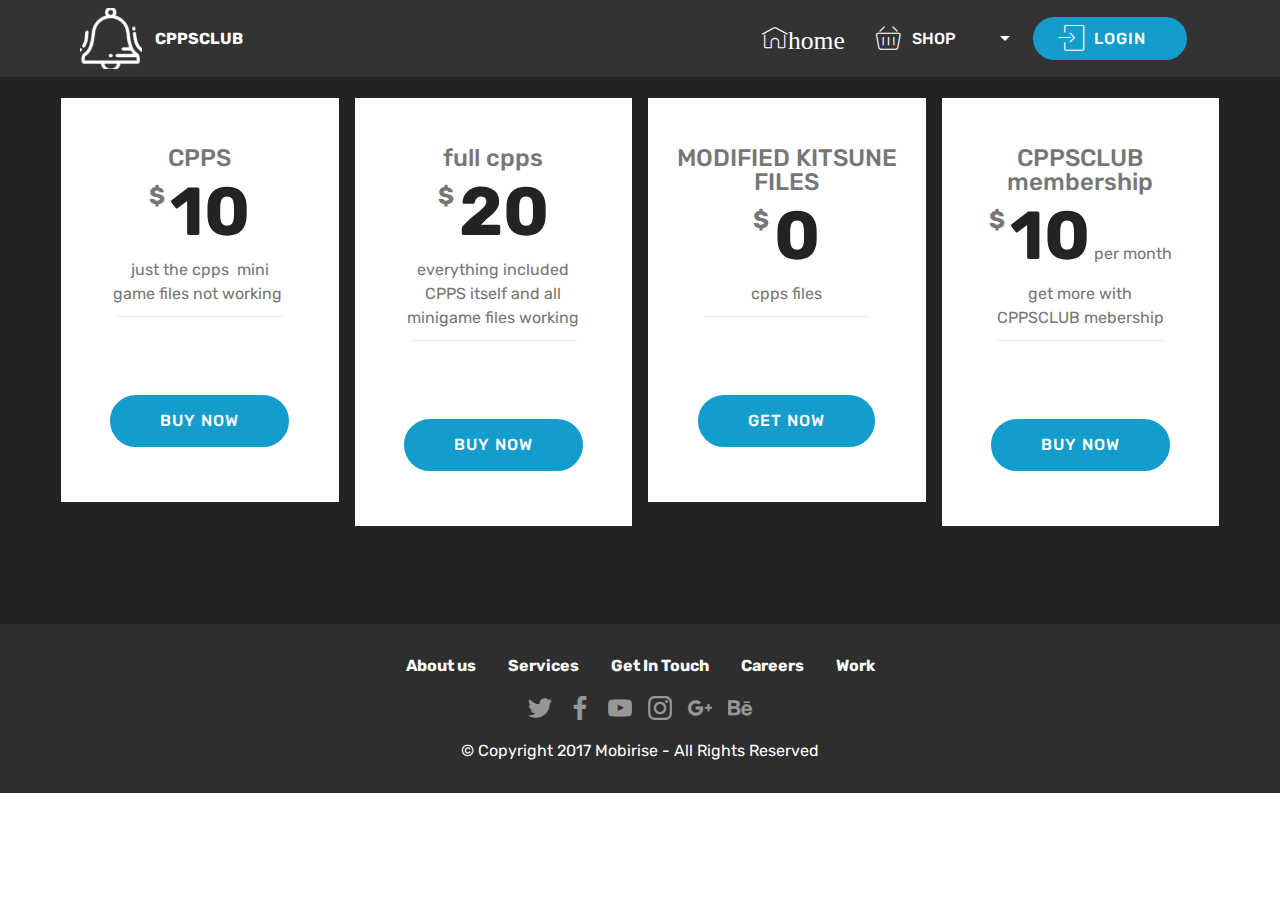
==== commit 90ff6acb: "create github pages" ====
--- a/page1.html
+++ b/page1.html
@@ -6,17 +6,18 @@
   <meta http-equiv="X-UA-Compatible" content="IE=edge">
   <meta name="generator" content="Mobirise v4.6.6, mobirise.com">
   <meta name="viewport" content="width=device-width, initial-scale=1, minimum-scale=1">
-  <link rel="shortcut icon" href="assets/images/bell-icon-122x122.png" type="image/x-icon">
+  <link rel="shortcut icon" href="assets/images/penguin-cup-2014-emoticons-woo-hoo.gif" type="image/x-icon">
   <meta name="description" content="Web Site Maker Description">
   <title>SHOP</title>
   <link rel="stylesheet" href="assets/web/assets/mobirise-icons/mobirise-icons.css">
   <link rel="stylesheet" href="assets/tether/tether.min.css">
+  <link rel="stylesheet" href="assets/soundcloud-plugin/style.css">
   <link rel="stylesheet" href="assets/bootstrap/css/bootstrap.min.css">
   <link rel="stylesheet" href="assets/bootstrap/css/bootstrap-grid.min.css">
   <link rel="stylesheet" href="assets/bootstrap/css/bootstrap-reboot.min.css">
-  <link rel="stylesheet" href="assets/soundcloud-plugin/style.css">
   <link rel="stylesheet" href="assets/dropdown/css/style.css">
   <link rel="stylesheet" href="assets/animatecss/animate.min.css">
+  <link rel="stylesheet" href="assets/socicon/css/styles.css">
   <link rel="stylesheet" href="assets/theme/css/style.css">
   <link rel="stylesheet" href="assets/mobirise/css/mbr-additional.css" type="text/css">
   
@@ -52,7 +53,7 @@
                     <a class="nav-link link text-white display-4" href="#top">
                         <span class="mbri-home mbr-iconfont mbr-iconfont-btn">home</span></a>
                 </li>
-                <li class="nav-item dropdown">
+                <li class="nav-item dropdown open">
                     <a class="nav-link link text-white dropdown-toggle display-4" href="page1.html#pricing-tables1-i" data-toggle="dropdown-submenu" aria-expanded="true"><span class="mbri-shopping-basket mbr-iconfont mbr-iconfont-btn"></span>
                         SHOP &nbsp; &nbsp; &nbsp; &nbsp; &nbsp;</a><div class="dropdown-menu"><a class="text-white dropdown-item display-4" href="page4.html#countdown2-x">TRADING</a><a class="text-white dropdown-item display-4" href="page1.html#pricing-tables1-i">STORE</a></div>
                 </li></ul>
@@ -62,7 +63,7 @@
     </nav>
 </section>
 
-<section class="engine"><a href="https://mobirise.ws/h">make your own website</a></section><section class="cid-qLXfCWWFEa" id="pricing-tables1-i">
+<section class="engine"><a href="https://mobirise.ws/g">how to create own website</a></section><section class="cid-qLXfCWWFEa" id="pricing-tables1-i">
 
     
 
@@ -162,6 +163,76 @@
                         <a href="https://mobirise.com" class="btn btn-primary display-4">BUY NOW</a>
                     </div>
                 </div>
+            </div>
+        </div>
+    </div>
+</section>
+
+<section once="" class="cid-qLYk3u78Bu" id="footer7-11">
+
+    
+
+    
+
+    <div class="container">
+        <div class="media-container-row align-center mbr-white">
+            <div class="row row-links">
+                <ul class="foot-menu">
+                    
+                    
+                    
+                    
+                    
+                <li class="foot-menu-item mbr-fonts-style display-7">
+                        <a class="text-white mbr-bold" href="#" target="_blank">About us</a>
+                    </li><li class="foot-menu-item mbr-fonts-style display-7">
+                        <a class="text-white mbr-bold" href="#" target="_blank">Services</a>
+                    </li><li class="foot-menu-item mbr-fonts-style display-7">
+                        <a class="text-white mbr-bold" href="#" target="_blank">Get In Touch</a>
+                    </li><li class="foot-menu-item mbr-fonts-style display-7">
+                        <a class="text-white mbr-bold" href="#" target="_blank">Careers</a>
+                    </li><li class="foot-menu-item mbr-fonts-style display-7">
+                        <a class="text-white mbr-bold" href="#" target="_blank">Work</a>
+                    </li></ul>
+            </div>
+            <div class="row social-row">
+                <div class="social-list align-right pb-2">
+                    
+                    
+                    
+                    
+                    
+                    
+                <div class="soc-item">
+                        <a href="https://twitter.com/mobirise" target="_blank">
+                            <span class="socicon-twitter socicon mbr-iconfont mbr-iconfont-social"></span>
+                        </a>
+                    </div><div class="soc-item">
+                        <a href="https://www.facebook.com/pages/Mobirise/1616226671953247" target="_blank">
+                            <span class="socicon-facebook socicon mbr-iconfont mbr-iconfont-social"></span>
+                        </a>
+                    </div><div class="soc-item">
+                        <a href="https://www.youtube.com/c/mobirise" target="_blank">
+                            <span class="socicon-youtube socicon mbr-iconfont mbr-iconfont-social"></span>
+                        </a>
+                    </div><div class="soc-item">
+                        <a href="https://instagram.com/mobirise" target="_blank">
+                            <span class="socicon-instagram socicon mbr-iconfont mbr-iconfont-social"></span>
+                        </a>
+                    </div><div class="soc-item">
+                        <a href="https://plus.google.com/u/0/+Mobirise" target="_blank">
+                            <span class="socicon-googleplus socicon mbr-iconfont mbr-iconfont-social"></span>
+                        </a>
+                    </div><div class="soc-item">
+                        <a href="https://www.behance.net/Mobirise" target="_blank">
+                            <span class="socicon-behance socicon mbr-iconfont mbr-iconfont-social"></span>
+                        </a>
+                    </div></div>
+            </div>
+            <div class="row row-copirayt">
+                <p class="mbr-text mb-0 mbr-fonts-style mbr-white align-center display-7">
+                    © Copyright 2017 Mobirise - All Rights Reserved
+                </p>
             </div>
         </div>
     </div>
--- a/assets/socicon/css/styles.css
+++ b/assets/socicon/css/styles.css
@@ -0,0 +1,544 @@
+@charset "UTF-8";
+
+@font-face {
+  font-family: "socicon";
+  src:url("../fonts/socicon.eot");
+  src:url("../fonts/socicon.eot?#iefix") format("embedded-opentype"),
+    url("../fonts/socicon.woff") format("woff"),
+    url("../fonts/socicon.ttf") format("truetype"),
+    url("../fonts/socicon.svg#socicon") format("svg");
+  font-weight: normal;
+  font-style: normal;
+
+}
+
+[data-icon]:before {
+  font-family: "socicon" !important;
+  content: attr(data-icon);
+  font-style: normal !important;
+  font-weight: normal !important;
+  font-variant: normal !important;
+  text-transform: none !important;
+  speak: none;
+  line-height: 1;
+  -webkit-font-smoothing: antialiased;
+  -moz-osx-font-smoothing: grayscale;
+}
+
+[class^="socicon-"]:before,
+[class*=" socicon-"]:before {
+  font-family: "socicon" !important;
+  font-style: normal !important;
+  font-weight: normal !important;
+  font-variant: normal !important;
+  text-transform: none !important;
+  speak: none;
+  line-height: 1;
+  -webkit-font-smoothing: antialiased;
+  -moz-osx-font-smoothing: grayscale;
+}
+
+.socicon-modelmayhem:before {
+  content: "\e000";
+}
+.socicon-mixcloud:before {
+  content: "\e001";
+}
+.socicon-drupal:before {
+  content: "\e002";
+}
+.socicon-swarm:before {
+  content: "\e003";
+}
+.socicon-istock:before {
+  content: "\e004";
+}
+.socicon-yammer:before {
+  content: "\e005";
+}
+.socicon-ello:before {
+  content: "\e006";
+}
+.socicon-stackoverflow:before {
+  content: "\e007";
+}
+.socicon-persona:before {
+  content: "\e008";
+}
+.socicon-triplej:before {
+  content: "\e009";
+}
+.socicon-houzz:before {
+  content: "\e00a";
+}
+.socicon-rss:before {
+  content: "\e00b";
+}
+.socicon-paypal:before {
+  content: "\e00c";
+}
+.socicon-odnoklassniki:before {
+  content: "\e00d";
+}
+.socicon-airbnb:before {
+  content: "\e00e";
+}
+.socicon-periscope:before {
+  content: "\e00f";
+}
+.socicon-outlook:before {
+  content: "\e010";
+}
+.socicon-coderwall:before {
+  content: "\e011";
+}
+.socicon-tripadvisor:before {
+  content: "\e012";
+}
+.socicon-appnet:before {
+  content: "\e013";
+}
+.socicon-goodreads:before {
+  content: "\e014";
+}
+.socicon-tripit:before {
+  content: "\e015";
+}
+.socicon-lanyrd:before {
+  content: "\e016";
+}
+.socicon-slideshare:before {
+  content: "\e017";
+}
+.socicon-buffer:before {
+  content: "\e018";
+}
+.socicon-disqus:before {
+  content: "\e019";
+}
+.socicon-vkontakte:before {
+  content: "\e01a";
+}
+.socicon-whatsapp:before {
+  content: "\e01b";
+}
+.socicon-patreon:before {
+  content: "\e01c";
+}
+.socicon-storehouse:before {
+  content: "\e01d";
+}
+.socicon-pocket:before {
+  content: "\e01e";
+}
+.socicon-mail:before {
+  content: "\e01f";
+}
+.socicon-blogger:before {
+  content: "\e020";
+}
+.socicon-technorati:before {
+  content: "\e021";
+}
+.socicon-reddit:before {
+  content: "\e022";
+}
+.socicon-dribbble:before {
+  content: "\e023";
+}
+.socicon-stumbleupon:before {
+  content: "\e024";
+}
+.socicon-digg:before {
+  content: "\e025";
+}
+.socicon-envato:before {
+  content: "\e026";
+}
+.socicon-behance:before {
+  content: "\e027";
+}
+.socicon-delicious:before {
+  content: "\e028";
+}
+.socicon-deviantart:before {
+  content: "\e029";
+}
+.socicon-forrst:before {
+  content: "\e02a";
+}
+.socicon-play:before {
+  content: "\e02b";
+}
+.socicon-zerply:before {
+  content: "\e02c";
+}
+.socicon-wikipedia:before {
+  content: "\e02d";
+}
+.socicon-apple:before {
+  content: "\e02e";
+}
+.socicon-flattr:before {
+  content: "\e02f";
+}
+.socicon-github:before {
+  content: "\e030";
+}
+.socicon-renren:before {
+  content: "\e031";
+}
+.socicon-friendfeed:before {
+  content: "\e032";
+}
+.socicon-newsvine:before {
+  content: "\e033";
+}
+.socicon-identica:before {
+  content: "\e034";
+}
+.socicon-bebo:before {
+  content: "\e035";
+}
+.socicon-zynga:before {
+  content: "\e036";
+}
+.socicon-steam:before {
+  content: "\e037";
+}
+.socicon-xbox:before {
+  content: "\e038";
+}
+.socicon-windows:before {
+  content: "\e039";
+}
+.socicon-qq:before {
+  content: "\e03a";
+}
+.socicon-douban:before {
+  content: "\e03b";
+}
+.socicon-meetup:before {
+  content: "\e03c";
+}
+.socicon-playstation:before {
+  content: "\e03d";
+}
+.socicon-android:before {
+  content: "\e03e";
+}
+.socicon-snapchat:before {
+  content: "\e03f";
+}
+.socicon-twitter:before {
+  content: "\e040";
+}
+.socicon-facebook:before {
+  content: "\e041";
+}
+.socicon-googleplus:before {
+  content: "\e042";
+}
+.socicon-pinterest:before {
+  content: "\e043";
+}
+.socicon-foursquare:before {
+  content: "\e044";
+}
+.socicon-yahoo:before {
+  content: "\e045";
+}
+.socicon-skype:before {
+  content: "\e046";
+}
+.socicon-yelp:before {
+  content: "\e047";
+}
+.socicon-feedburner:before {
+  content: "\e048";
+}
+.socicon-linkedin:before {
+  content: "\e049";
+}
+.socicon-viadeo:before {
+  content: "\e04a";
+}
+.socicon-xing:before {
+  content: "\e04b";
+}
+.socicon-myspace:before {
+  content: "\e04c";
+}
+.socicon-soundcloud:before {
+  content: "\e04d";
+}
+.socicon-spotify:before {
+  content: "\e04e";
+}
+.socicon-grooveshark:before {
+  content: "\e04f";
+}
+.socicon-lastfm:before {
+  content: "\e050";
+}
+.socicon-youtube:before {
+  content: "\e051";
+}
+.socicon-vimeo:before {
+  content: "\e052";
+}
+.socicon-dailymotion:before {
+  content: "\e053";
+}
+.socicon-vine:before {
+  content: "\e054";
+}
+.socicon-flickr:before {
+  content: "\e055";
+}
+.socicon-500px:before {
+  content: "\e056";
+}
+.socicon-wordpress:before {
+  content: "\e058";
+}
+.socicon-tumblr:before {
+  content: "\e059";
+}
+.socicon-twitch:before {
+  content: "\e05a";
+}
+.socicon-8tracks:before {
+  content: "\e05b";
+}
+.socicon-amazon:before {
+  content: "\e05c";
+}
+.socicon-icq:before {
+  content: "\e05d";
+}
+.socicon-smugmug:before {
+  content: "\e05e";
+}
+.socicon-ravelry:before {
+  content: "\e05f";
+}
+.socicon-weibo:before {
+  content: "\e060";
+}
+.socicon-baidu:before {
+  content: "\e061";
+}
+.socicon-angellist:before {
+  content: "\e062";
+}
+.socicon-ebay:before {
+  content: "\e063";
+}
+.socicon-imdb:before {
+  content: "\e064";
+}
+.socicon-stayfriends:before {
+  content: "\e065";
+}
+.socicon-residentadvisor:before {
+  content: "\e066";
+}
+.socicon-google:before {
+  content: "\e067";
+}
+.socicon-yandex:before {
+  content: "\e068";
+}
+.socicon-sharethis:before {
+  content: "\e069";
+}
+.socicon-bandcamp:before {
+  content: "\e06a";
+}
+.socicon-itunes:before {
+  content: "\e06b";
+}
+.socicon-deezer:before {
+  content: "\e06c";
+}
+.socicon-telegram:before {
+  content: "\e06e";
+}
+.socicon-openid:before {
+  content: "\e06f";
+}
+.socicon-amplement:before {
+  content: "\e070";
+}
+.socicon-viber:before {
+  content: "\e071";
+}
+.socicon-zomato:before {
+  content: "\e072";
+}
+.socicon-draugiem:before {
+  content: "\e074";
+}
+.socicon-endomodo:before {
+  content: "\e075";
+}
+.socicon-filmweb:before {
+  content: "\e076";
+}
+.socicon-stackexchange:before {
+  content: "\e077";
+}
+.socicon-wykop:before {
+  content: "\e078";
+}
+.socicon-teamspeak:before {
+  content: "\e079";
+}
+.socicon-teamviewer:before {
+  content: "\e07a";
+}
+.socicon-ventrilo:before {
+  content: "\e07b";
+}
+.socicon-younow:before {
+  content: "\e07c";
+}
+.socicon-raidcall:before {
+  content: "\e07d";
+}
+.socicon-mumble:before {
+  content: "\e07e";
+}
+.socicon-medium:before {
+  content: "\e06d";
+}
+.socicon-bebee:before {
+  content: "\e07f";
+}
+.socicon-hitbox:before {
+  content: "\e080";
+}
+.socicon-reverbnation:before {
+  content: "\e081";
+}
+.socicon-formulr:before {
+  content: "\e082";
+}
+.socicon-instagram:before {
+  content: "\e057";
+}
+.socicon-battlenet:before {
+  content: "\e083";
+}
+.socicon-chrome:before {
+  content: "\e084";
+}
+.socicon-discord:before {
+  content: "\e086";
+}
+.socicon-issuu:before {
+  content: "\e087";
+}
+.socicon-macos:before {
+  content: "\e088";
+}
+.socicon-firefox:before {
+  content: "\e089";
+}
+.socicon-opera:before {
+  content: "\e08d";
+}
+.socicon-keybase:before {
+  content: "\e090";
+}
+.socicon-alliance:before {
+  content: "\e091";
+}
+.socicon-livejournal:before {
+  content: "\e092";
+}
+.socicon-googlephotos:before {
+  content: "\e093";
+}
+.socicon-horde:before {
+  content: "\e094";
+}
+.socicon-etsy:before {
+  content: "\e095";
+}
+.socicon-zapier:before {
+  content: "\e096";
+}
+.socicon-google-scholar:before {
+  content: "\e097";
+}
+.socicon-researchgate:before {
+  content: "\e098";
+}
+.socicon-wechat:before {
+  content: "\e099";
+}
+.socicon-strava:before {
+  content: "\e09a";
+}
+.socicon-line:before {
+  content: "\e09b";
+}
+.socicon-lyft:before {
+  content: "\e09c";
+}
+.socicon-uber:before {
+  content: "\e09d";
+}
+.socicon-songkick:before {
+  content: "\e09e";
+}
+.socicon-viewbug:before {
+  content: "\e09f";
+}
+.socicon-googlegroups:before {
+  content: "\e0a0";
+}
+.socicon-quora:before {
+  content: "\e073";
+}
+.socicon-diablo:before {
+  content: "\e085";
+}
+.socicon-blizzard:before {
+  content: "\e0a1";
+}
+.socicon-hearthstone:before {
+  content: "\e08b";
+}
+.socicon-heroes:before {
+  content: "\e08a";
+}
+.socicon-overwatch:before {
+  content: "\e08c";
+}
+.socicon-warcraft:before {
+  content: "\e08e";
+}
+.socicon-starcraft:before {
+  content: "\e08f";
+}
+.socicon-beam:before {
+  content: "\e0a2";
+}
+.socicon-curse:before {
+  content: "\e0a3";
+}
+.socicon-player:before {
+  content: "\e0a4";
+}
+.socicon-streamjar:before {
+  content: "\e0a5";
+}
+.socicon-nintendo:before {
+  content: "\e0a6";
+}
+.socicon-hellocoton:before {
+  content: "\e0a7";
+}
--- a/assets/mobirise/css/mbr-additional.css
+++ b/assets/mobirise/css/mbr-additional.css
@@ -1754,7 +1754,7 @@
   color: #c1c1c1 !important;
 }
 .cid-qLX8C27f5G {
-  background-image: url("../../../assets/images/jumbotron.jpg");
+  background-color: #149dcc;
 }
 .cid-qLX8C5K4PI {
   padding-top: 60px;
@@ -2207,7 +2207,7 @@
 .cid-qLXfCWWFEa {
   padding-top: 90px;
   padding-bottom: 90px;
-  background: linear-gradient(45deg, #177396, #ca2955);
+  background: linear-gradient(45deg, #232323, #232323);
 }
 .cid-qLXfCWWFEa .list-group-item {
   padding: .75rem 3.25rem;
@@ -2258,6 +2258,76 @@
   .cid-qLXfCWWFEa .price-figure {
     font-size: 4.25rem;
   }
+}
+.cid-qLYk3u78Bu {
+  padding-top: 30px;
+  padding-bottom: 30px;
+  background-color: #2e2e2e;
+}
+.cid-qLYk3u78Bu .row-links {
+  width: 100%;
+  justify-content: center;
+}
+.cid-qLYk3u78Bu .social-row {
+  width: 100%;
+  justify-content: center;
+}
+.cid-qLYk3u78Bu .media-container-row {
+  flex-direction: column;
+  justify-content: center;
+  align-items: center;
+}
+.cid-qLYk3u78Bu .media-container-row .foot-menu {
+  list-style: none;
+  display: flex;
+  justify-content: center;
+  flex-wrap: wrap;
+  padding: 0;
+  margin-bottom: 0;
+}
+.cid-qLYk3u78Bu .media-container-row .foot-menu li {
+  padding: 0 1rem 1rem 1rem;
+}
+.cid-qLYk3u78Bu .media-container-row .foot-menu li p {
+  margin: 0;
+}
+.cid-qLYk3u78Bu .media-container-row .social-list {
+  padding-left: 0;
+  margin-bottom: 0;
+  list-style: none;
+  display: flex;
+  flex-wrap: wrap;
+  justify-content: flex-end;
+  -webkit-justify-content: flex-end;
+}
+.cid-qLYk3u78Bu .media-container-row .social-list .mbr-iconfont-social {
+  font-size: 1.5rem;
+  color: #ffffff;
+}
+.cid-qLYk3u78Bu .media-container-row .social-list .soc-item {
+  margin: 0 .5rem;
+}
+.cid-qLYk3u78Bu .media-container-row .social-list a {
+  margin: 0;
+  opacity: .5;
+  -webkit-transition: .2s linear;
+  transition: .2s linear;
+}
+.cid-qLYk3u78Bu .media-container-row .social-list a:hover {
+  opacity: 1;
+}
+@media (max-width: 767px) {
+  .cid-qLYk3u78Bu .media-container-row .social-list {
+    justify-content: center;
+    -webkit-justify-content: center;
+  }
+}
+.cid-qLYk3u78Bu .media-container-row .row-copirayt {
+  word-break: break-word;
+  width: 100%;
+}
+.cid-qLYk3u78Bu .media-container-row .row-copirayt p {
+  width: 100%;
 }
 .cid-qLX8C07Z7A .navbar {
   padding: .5rem 0;
@@ -3022,14 +3092,14 @@
   color: #c1c1c1 !important;
 }
 .cid-qLXvnBxFQv {
-  padding-top: 60px;
+  padding-top: 90px;
   padding-bottom: 60px;
-  background-image: url("../../../assets/images/jumbotron.jpg");
+  background-color: #232323;
 }
 .cid-qLXvyrdnJA {
   padding-top: 90px;
   padding-bottom: 90px;
-  background-color: #f9f9f9;
+  background-color: #149dcc;
 }
 .cid-qLXvyrdnJA .mbr-section-subtitle {
   color: #767676;
@@ -3505,7 +3575,7 @@
 .cid-qLY9zWZilV {
   padding-top: 90px;
   padding-bottom: 90px;
-  background-color: #ffffff;
+  background-color: #149dcc;
 }
 .cid-qLY9zWZilV .mbr-section-subtitle {
   color: #767676;
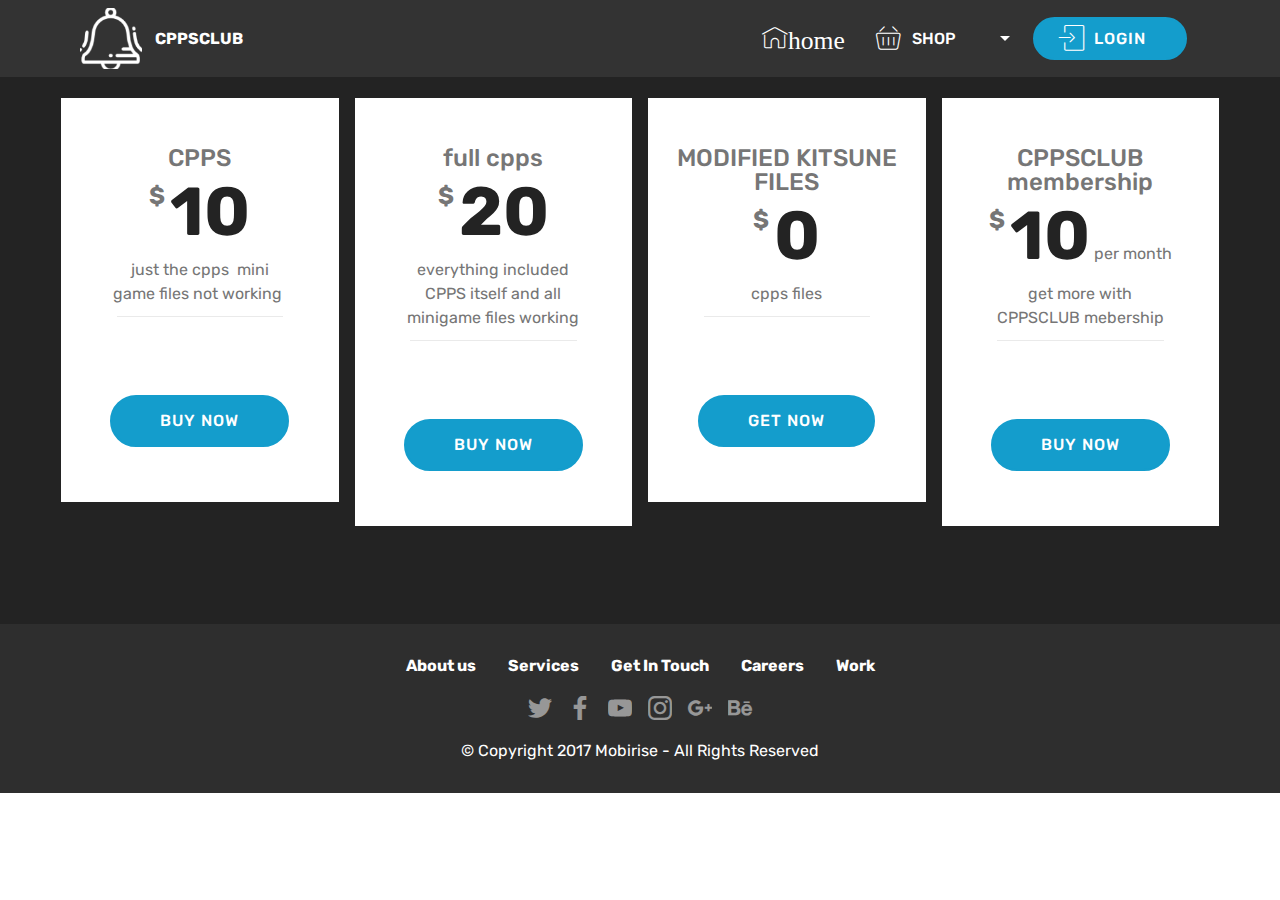
==== commit 09b96a3e: "create github pages" ====
--- a/page1.html
+++ b/page1.html
@@ -63,7 +63,7 @@
     </nav>
 </section>
 
-<section class="engine"><a href="https://mobirise.ws/g">how to create own website</a></section><section class="cid-qLXfCWWFEa" id="pricing-tables1-i">
+<section class="engine"><a href="https://mobirise.ws/k">how to develop free website</a></section><section class="cid-qLXfCWWFEa" id="pricing-tables1-i">
 
     
 
--- a/assets/mobirise/css/mbr-additional.css
+++ b/assets/mobirise/css/mbr-additional.css
@@ -1754,7 +1754,7 @@
   color: #c1c1c1 !important;
 }
 .cid-qLX8C27f5G {
-  background-color: #149dcc;
+  background-color: #232323;
 }
 .cid-qLX8C5K4PI {
   padding-top: 60px;
@@ -3575,7 +3575,7 @@
 .cid-qLY9zWZilV {
   padding-top: 90px;
   padding-bottom: 90px;
-  background-color: #149dcc;
+  background-color: #232323;
 }
 .cid-qLY9zWZilV .mbr-section-subtitle {
   color: #767676;
@@ -3626,7 +3626,7 @@
   color: #ffffff;
 }
 .cid-qLY9zWZilV .countdown-cont {
-  background: linear-gradient(45deg, #149dcc, #c8ceaf);
+  background: linear-gradient(45deg, #232323, #ffffff);
   max-width: 700px;
   border-radius: 3px;
   margin: 0 auto;
@@ -3660,6 +3660,9 @@
   .cid-qLY9zWZilV .period {
     font-size: 0.8rem;
   }
+}
+.cid-qLY9zWZilV H2 {
+  color: #ffffff;
 }
 .cid-qLY9R6WGBp {
   padding-top: 30px;
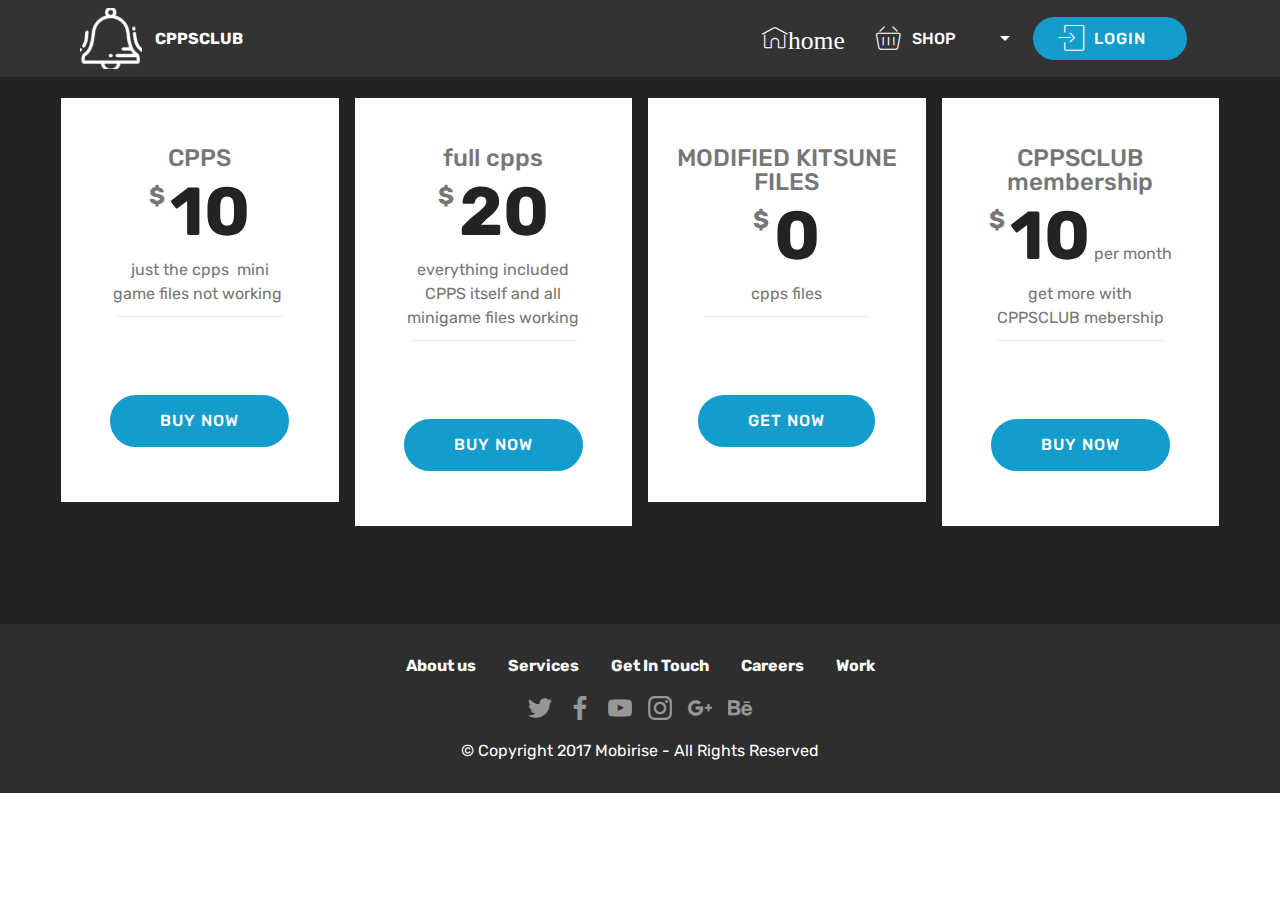
==== commit c5201bad: "create github pages" ====
--- a/page1.html
+++ b/page1.html
@@ -63,7 +63,7 @@
     </nav>
 </section>
 
-<section class="engine"><a href="https://mobirise.ws/k">how to develop free website</a></section><section class="cid-qLXfCWWFEa" id="pricing-tables1-i">
+<section class="engine"><a href="https://mobirise.ws/n">mobile website builder app</a></section><section class="cid-qLXfCWWFEa" id="pricing-tables1-i">
 
     
 
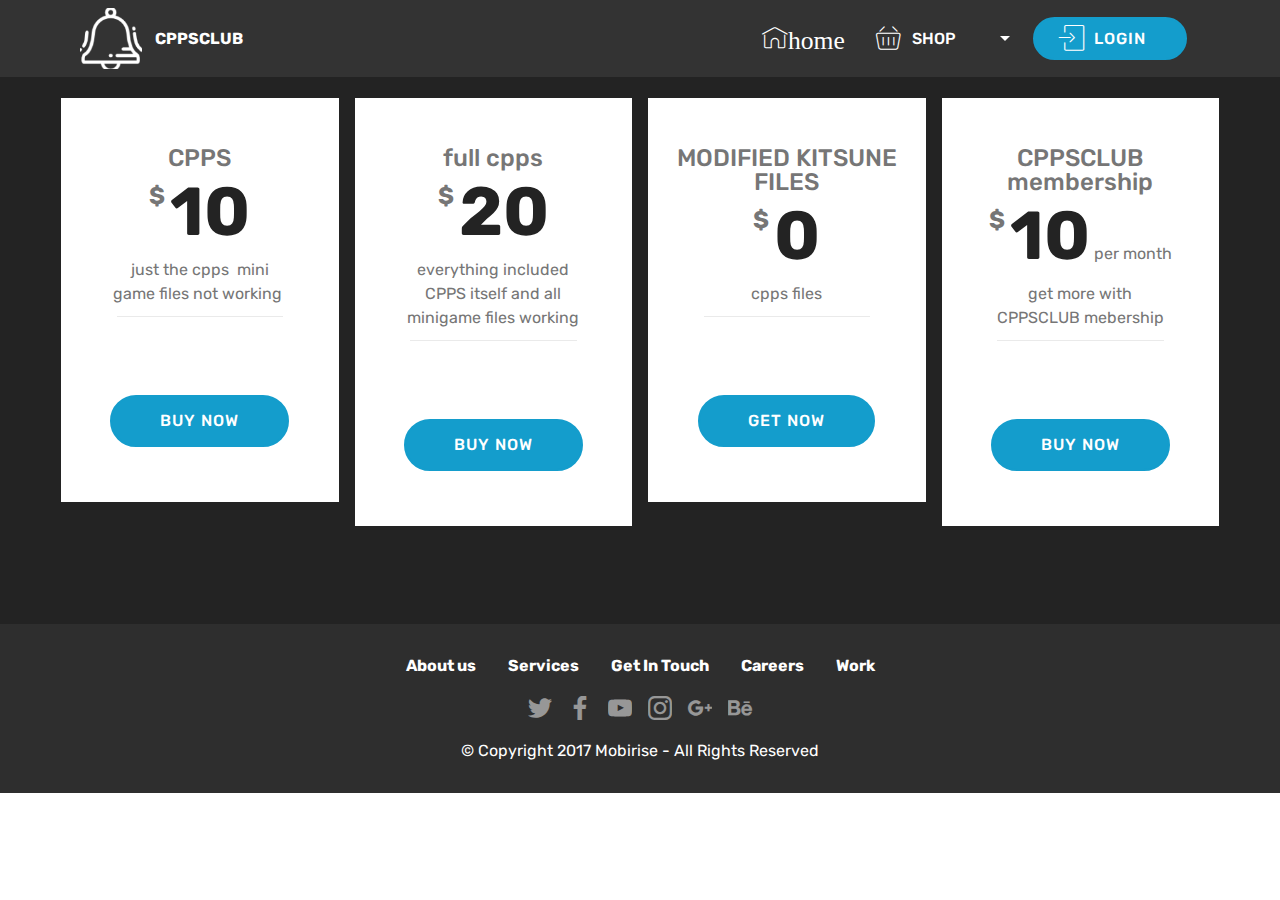
==== commit 64ca0d26: "create github pages" ====
--- a/page1.html
+++ b/page1.html
@@ -63,7 +63,7 @@
     </nav>
 </section>
 
-<section class="engine"><a href="https://mobirise.ws/n">mobile website builder app</a></section><section class="cid-qLXfCWWFEa" id="pricing-tables1-i">
+<section class="engine"><a href="https://mobirise.ws/b">best free site creator</a></section><section class="cid-qLXfCWWFEa" id="pricing-tables1-i">
 
     
 
